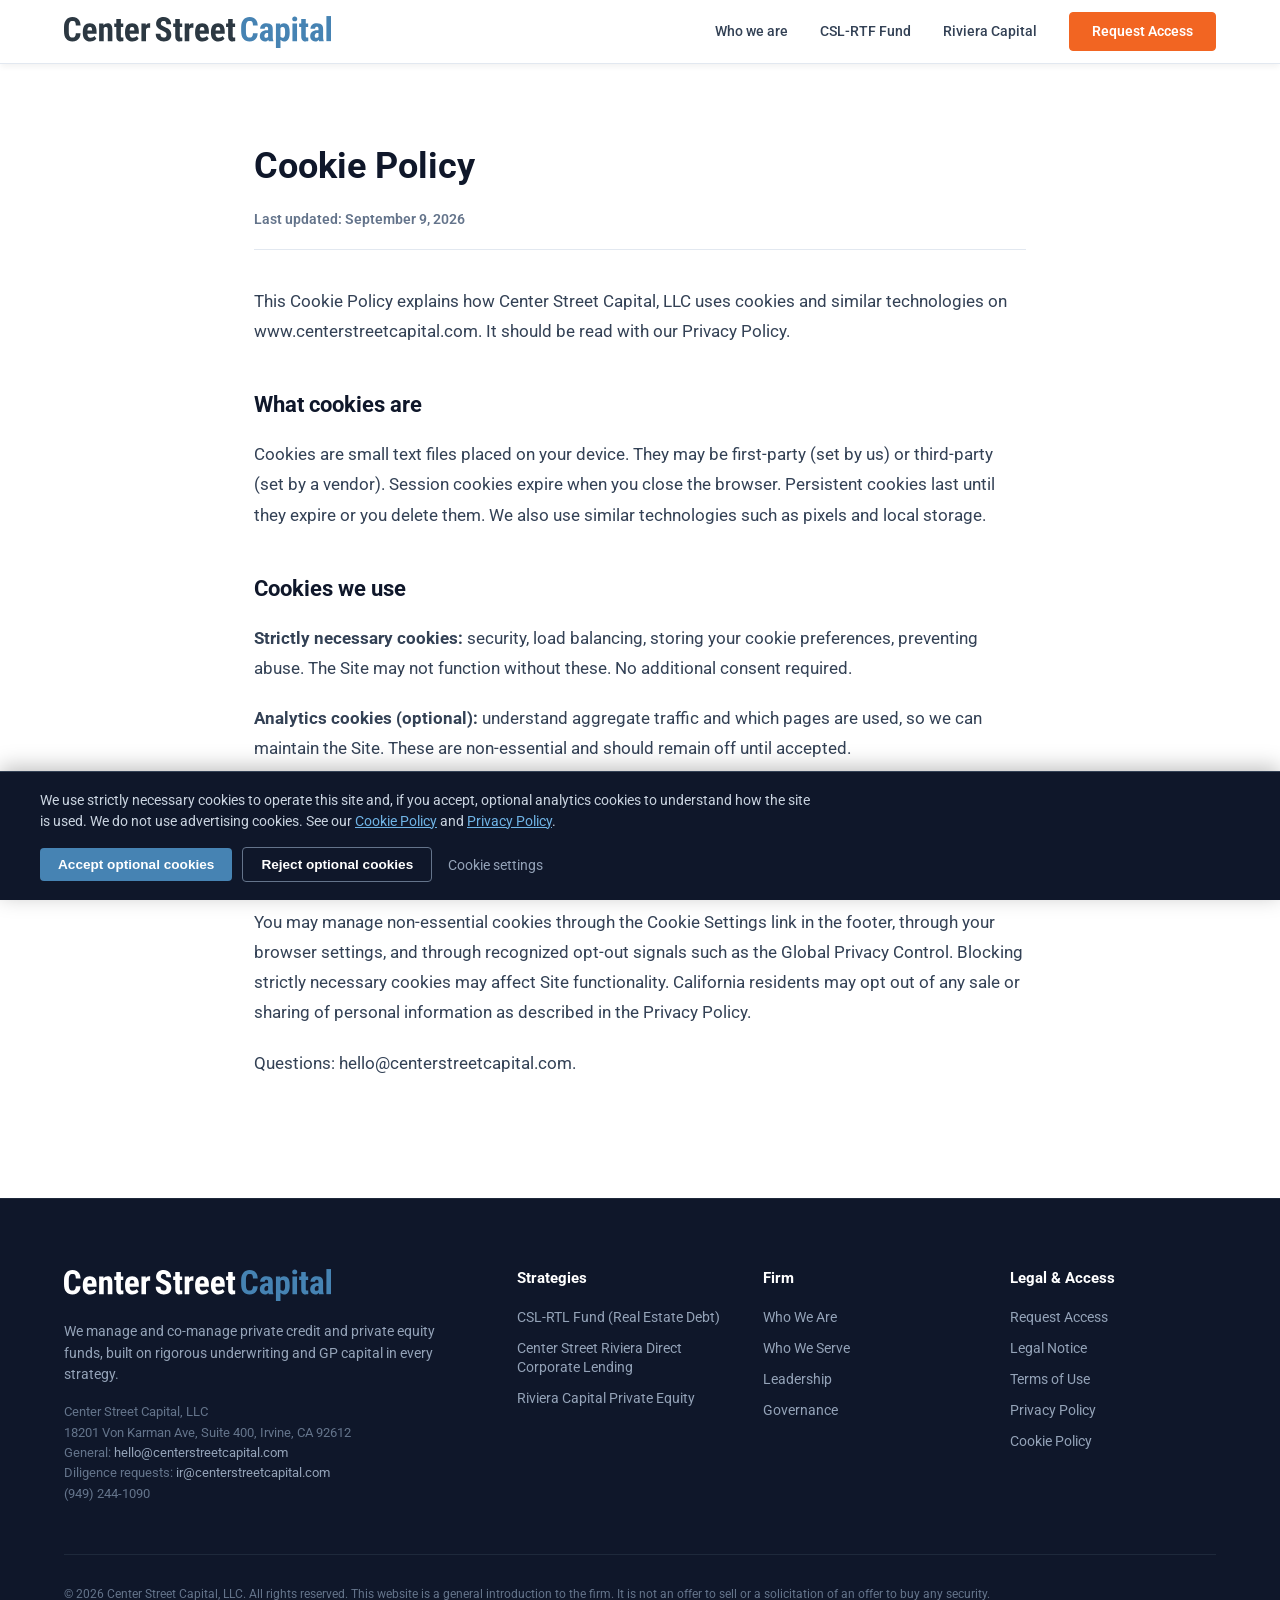
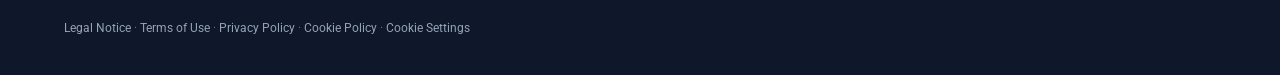
==== cookie-policy.html @ 32888619 "Update footer tagline descriptor across all 8 HTML pages per user request" ====
<!DOCTYPE html>
<html lang="en">
<head>
    <meta charset="UTF-8">
    <meta name="viewport" content="width=device-width, initial-scale=1.0">
    <title>Cookie Policy | Center Street Capital</title>
    <meta name="description" content="Cookie Policy for Center Street Capital, LLC. Information regarding strictly necessary and optional analytics cookies used on www.centerstreetcapital.com.">
    
    <!-- Fonts -->
    <link rel="preconnect" href="https://fonts.googleapis.com">
    <link rel="preconnect" href="https://fonts.gstatic.com" crossorigin>
    <link href="https://fonts.googleapis.com/css2?family=Roboto:wght@300;400;500;700&display=swap" rel="stylesheet">
    
    <!-- Custom CSS -->
    <link rel="stylesheet" href="styles.css?v=3.70">
    <style>
        body {
            background-color: #ffffff !important;
            color: #0f172a !important;
        }
        .legal-content {
            max-width: 900px;
            margin: 0 auto;
            padding: 70px 5% 100px;
            color: #334155;
            line-height: 1.8;
            font-size: 1.05rem;
            background-color: #ffffff;
        }
        .legal-content h1 {
            font-size: 2.25rem;
            font-weight: 700;
            color: #0f172a;
            margin-bottom: 8px;
        }
        .legal-date {
            color: #64748b;
            font-size: 0.9rem;
            font-weight: 600;
            margin-bottom: 36px;
            border-bottom: 1px solid #e2e8f0;
            padding-bottom: 16px;
        }
        .legal-content h2 {
            font-size: 1.35rem;
            font-weight: 700;
            color: #0f172a;
            margin-top: 40px;
            margin-bottom: 14px;
        }
        .legal-content p {
            margin-bottom: 20px;
        }
    </style>
</head>
<body>

    <!-- Unified Navigation Header -->
    <header class="header-wrapper">
        <div class="nav-container" style="display: flex; align-items: center; justify-content: space-between;">
            <!-- Left: Logo -->
            <a href="./" class="logo" style="display: flex; align-items: center; text-decoration: none;">
                <img src="CS-Capital_Horiz_OnLight.svg" alt="Center Street Capital Logo" class="logo-image" style="height: 32px; width: auto; object-fit: contain;">
            </a>
            
            <!-- Right: Navigation Links (Desktop) -->
            <div class="desktop-nav" style="display: flex; align-items: center; gap: 32px;">
                <a href="who-we-are.html" class="nav-link" style="color: #334155; text-decoration: none; font-weight: 500; font-size: 0.9rem; transition: color 0.2s;">Who we are</a>
                <a href="csl-rtf-fund.html" class="nav-link" style="color: #334155; text-decoration: none; font-weight: 500; font-size: 0.9rem; transition: color 0.2s;">CSL-RTF Fund</a>
                <a href="riviera-capital.html" class="nav-link" style="color: #334155; text-decoration: none; font-weight: 500; font-size: 0.9rem; transition: color 0.2s;">Riviera Capital</a>
                <a href="#" class="nav-btn request-access-btn" style="background-color: #f26522; color: #ffffff; padding: 10px 22px; border-radius: 4px; font-weight: 600; font-size: 0.9rem; text-decoration: none; transition: background-color 0.2s;">Request Access</a>
            </div>

            <!-- Hamburger Button (Mobile) -->
            <button class="hamburger-btn" aria-label="Toggle menu">
                <span></span>
                <span></span>
                <span></span>
            </button>
        </div>
    </header>

    <!-- Mobile Menu Overlay -->
    <div class="mobile-menu">
        <div class="mobile-menu-inner">
            <a href="who-we-are.html" class="mobile-nav-link">Who we are <span>&rarr;</span></a>
            <a href="csl-rtf-fund.html" class="mobile-nav-link">CSL-RTF Fund <span>&rarr;</span></a>
            <a href="riviera-capital.html" class="mobile-nav-link">Riviera Capital <span>&rarr;</span></a>
            <a href="#" class="nav-btn request-access-btn mobile-cta-btn">Request Access</a>
        </div>
    </div>

    <main class="legal-content">
        <h1>Cookie Policy</h1>
        <div class="legal-date">Last updated: September 9, 2026</div>

        <p>This Cookie Policy explains how Center Street Capital, LLC uses cookies and similar technologies on www.centerstreetcapital.com. It should be read with our Privacy Policy.</p>

        <h2>What cookies are</h2>
        <p>Cookies are small text files placed on your device. They may be first-party (set by us) or third-party (set by a vendor). Session cookies expire when you close the browser. Persistent cookies last until they expire or you delete them. We also use similar technologies such as pixels and local storage.</p>

        <h2>Cookies we use</h2>
        <p><strong>Strictly necessary cookies:</strong> security, load balancing, storing your cookie preferences, preventing abuse. The Site may not function without these. No additional consent required.</p>
        <p><strong>Analytics cookies (optional):</strong> understand aggregate traffic and which pages are used, so we can maintain the Site. These are non-essential and should remain off until accepted.</p>
        <p><strong>Advertising / retargeting cookies:</strong> not used on this introduction site.</p>

        <h2>Your choices</h2>
        <p>You may manage non-essential cookies through the Cookie Settings link in the footer, through your browser settings, and through recognized opt-out signals such as the Global Privacy Control. Blocking strictly necessary cookies may affect Site functionality. California residents may opt out of any sale or sharing of personal information as described in the Privacy Policy.</p>

        <p>Questions: hello@centerstreetcapital.com.</p>
    </main>

    <!-- Footer -->
    <footer style="background-color: #0f172a; color: #94a3b8; padding: 70px 0 40px; border-top: 1px solid #1e293b;">
        <div class="container">
            <div style="display: grid; grid-template-columns: 2fr 1fr 1fr 1fr; gap: 40px; margin-bottom: 50px;">
                <!-- Column 1 -->
                <div>
                    <a href="./" style="display: flex; align-items: center; text-decoration: none; margin-bottom: 20px;">
                        <img src="CS-Capital_Horiz_OnDark.svg" alt="Center Street Capital Logo" style="height: 32px; width: auto; object-fit: contain;">
                    </a>
                    <p style="color: #94a3b8; font-size: 0.85rem; line-height: 1.6; margin: 0 0 16px 0; max-width: 380px;">We manage and co-manage private credit and private equity funds, built on rigorous underwriting and GP capital in every strategy.</p>
                    <p style="color: #64748b; font-size: 0.8rem; line-height: 1.6; margin: 0;">Center Street Capital, LLC<br>18201 Von Karman Ave, Suite 400, Irvine, CA 92612<br>General: <a href="mailto:hello@centerstreetcapital.com" style="color: #94a3b8; text-decoration: none;">hello@centerstreetcapital.com</a><br>Diligence requests: <a href="mailto:ir@centerstreetcapital.com" style="color: #94a3b8; text-decoration: none;">ir@centerstreetcapital.com</a><br>(949) 244-1090</p>
                </div>
                <!-- Column 2 -->
                <div>
                    <h4 style="color: #ffffff; font-weight: 700; margin: 0 0 20px 0; font-size: 0.95rem;">Strategies</h4>
                    <ul style="list-style: none; padding: 0; margin: 0;">
                        <li style="margin-bottom: 12px;"><a href="csl-rtf-fund.html" style="color: #94a3b8; text-decoration: none; font-size: 0.85rem; transition: color 0.2s;">CSL-RTL Fund (Real Estate Debt)</a></li>
                        <li style="margin-bottom: 12px;"><a href="riviera-capital.html" style="color: #94a3b8; text-decoration: none; font-size: 0.85rem; transition: color 0.2s;">Center Street Riviera Direct Corporate Lending</a></li>
                        <li><a href="riviera-capital.html" style="color: #94a3b8; text-decoration: none; font-size: 0.85rem; transition: color 0.2s;">Riviera Capital Private Equity</a></li>
                    </ul>
                </div>
                <!-- Column 3 -->
                <div>
                    <h4 style="color: #ffffff; font-weight: 700; margin: 0 0 20px 0; font-size: 0.95rem;">Firm</h4>
                    <ul style="list-style: none; padding: 0; margin: 0;">
                        <li style="margin-bottom: 12px;"><a href="who-we-are.html" style="color: #94a3b8; text-decoration: none; font-size: 0.85rem; transition: color 0.2s;">Who We Are</a></li>
                        <li style="margin-bottom: 12px;"><a href="./#who-we-serve" style="color: #94a3b8; text-decoration: none; font-size: 0.85rem; transition: color 0.2s;">Who We Serve</a></li>
                        <li style="margin-bottom: 12px;"><a href="who-we-are.html#leadership" style="color: #94a3b8; text-decoration: none; font-size: 0.85rem; transition: color 0.2s;">Leadership</a></li>
                        <li><a href="who-we-are.html#governance" style="color: #94a3b8; text-decoration: none; font-size: 0.85rem; transition: color 0.2s;">Governance</a></li>
                    </ul>
                </div>
                <!-- Column 4 -->
                <div>
                    <h4 style="color: #ffffff; font-weight: 700; margin: 0 0 20px 0; font-size: 0.95rem;">Legal &amp; Access</h4>
                    <ul style="list-style: none; padding: 0; margin: 0;">
                        <li style="margin-bottom: 12px;"><a href="#" class="request-access-btn" style="color: #94a3b8; text-decoration: none; font-size: 0.85rem; transition: color 0.2s;">Request Access</a></li>
                        <li style="margin-bottom: 12px;"><a href="legal-notice.html" style="color: #94a3b8; text-decoration: none; font-size: 0.85rem; transition: color 0.2s;">Legal Notice</a></li>
                        <li style="margin-bottom: 12px;"><a href="terms-of-use.html" style="color: #94a3b8; text-decoration: none; font-size: 0.85rem; transition: color 0.2s;">Terms of Use</a></li>
                        <li style="margin-bottom: 12px;"><a href="privacy-policy.html" style="color: #94a3b8; text-decoration: none; font-size: 0.85rem; transition: color 0.2s;">Privacy Policy</a></li>
                        <li><a href="cookie-policy.html" style="color: #94a3b8; text-decoration: none; font-size: 0.85rem; transition: color 0.2s;">Cookie Policy</a></li>
                    </ul>
                </div>
            </div>

            <div style="border-top: 1px solid #1e293b; padding-top: 30px;">
                <p style="margin: 0 0 16px 0; color: #64748b; font-size: 0.75rem; line-height: 1.6;">&copy; 2026 Center Street Capital, LLC. All rights reserved. This website is a general introduction to the firm. It is not an offer to sell or a solicitation of an offer to buy any security.</p>
                <p style="margin: 0; color: #64748b; font-size: 0.75rem;"><a href="legal-notice.html" style="color: #94a3b8; text-decoration: none;">Legal Notice</a> &middot; <a href="terms-of-use.html" style="color: #94a3b8; text-decoration: none;">Terms of Use</a> &middot; <a href="privacy-policy.html" style="color: #94a3b8; text-decoration: none;">Privacy Policy</a> &middot; <a href="cookie-policy.html" style="color: #94a3b8; text-decoration: none;">Cookie Policy</a> &middot; <a href="#" id="open-cookie-settings" style="color: #94a3b8; text-decoration: none;">Cookie Settings</a></p>
            </div>
        </div>
    </footer>

    <!-- Investor Type Modal -->
    <div id="investor-modal" class="modal">
        <div class="modal-content">
            <span class="close-modal">&times;</span>
            <div class="section-kicker" style="color: #f26522; font-weight: 700; font-size: 0.85rem; letter-spacing: 0.05em; text-transform: uppercase; margin-bottom: 16px;">// DILIGENCE MATERIALS</div>
            <h2 class="modal-title" style="margin-bottom: 16px;">Request Access to Diligence Materials</h2>
            <p style="color: #475569; font-size: 0.95rem; line-height: 1.6; margin-bottom: 24px;">Email <a href="mailto:ir@centerstreetcapital.com" style="color: #4683b3; font-weight: 600;">ir@centerstreetcapital.com</a>. A request is not an offer or a solicitation. We may grant or deny access in our discretion and may require confirmation of eligibility and a confidentiality agreement. Sending a request does not make you an investor or a client.</p>
            
            <div class="modal-grid">
                <div class="investor-card">
                    <h3>Institutional Investor</h3>
                    <p>You may represent or be a:</p>
                    <ul>
                        <li>Pension fund</li>
                        <li>Insurance provider</li>
                        <li>Investment consultant</li>
                    </ul>
                    <a href="mailto:ir@centerstreetcapital.com?subject=Diligence%20Access%20Request%20-%20Institutional" class="card-btn">Request Access</a>
                </div>
                <div class="investor-card">
                    <h3>Individual Investor</h3>
                    <p>You may be a:</p>
                    <ul>
                        <li>Private investor</li>
                        <li>Client of an investment advisor, wealth manager or private bank</li>
                    </ul>
                    <a href="mailto:ir@centerstreetcapital.com?subject=Diligence%20Access%20Request%20-%20Individual" class="card-btn">Request Access</a>
                </div>
                <div class="investor-card">
                    <h3>Financial Intermediary</h3>
                    <p>You may represent or be a:</p>
                    <ul>
                        <li>Registered investment advisor</li>
                        <li>Independent broker-dealer</li>
                        <li>Wirehouse</li>
                        <li>Wealth manager</li>
                        <li>Private bank</li>
                    </ul>
                    <a href="mailto:ir@centerstreetcapital.com?subject=Diligence%20Access%20Request%20-%20Intermediary" class="card-btn">Request Access</a>
                </div>
            </div>
        </div>
    </div>

    <!-- Cookie Banner -->
    <div id="cookie-banner" style="display: none; position: fixed; bottom: 0; left: 0; width: 100%; background-color: #0f172a; color: #cbd5e1; border-top: 1px solid #334155; padding: 18px 24px; z-index: 10000; box-shadow: 0 -4px 20px rgba(0,0,0,0.25);">
        <div style="max-width: 1200px; margin: 0 auto; display: flex; flex-wrap: wrap; align-items: center; justify-content: space-between; gap: 16px;">
            <p style="margin: 0; font-size: 0.85rem; line-height: 1.5; max-width: 780px;">We use strictly necessary cookies to operate this site and, if you accept, optional analytics cookies to understand how the site is used. We do not use advertising cookies. See our <a href="cookie-policy.html" style="color: #70b4e6; text-decoration: underline;">Cookie Policy</a> and <a href="privacy-policy.html" style="color: #70b4e6; text-decoration: underline;">Privacy Policy</a>.</p>
            <div style="display: flex; gap: 10px; align-items: center; flex-wrap: wrap;">
                <button id="accept-cookies" style="background-color: #4683b3; color: #ffffff; border: none; padding: 9px 18px; border-radius: 4px; font-weight: 600; font-size: 0.85rem; cursor: pointer;">Accept optional cookies</button>
                <button id="reject-cookies" style="background-color: transparent; border: 1px solid #64748b; color: #ffffff; padding: 9px 18px; border-radius: 4px; font-weight: 600; font-size: 0.85rem; cursor: pointer;">Reject optional cookies</button>
                <a href="cookie-policy.html" style="color: #94a3b8; font-size: 0.85rem; text-decoration: none; margin-left: 6px;">Cookie settings</a>
            </div>
        </div>
    </div>

    <!-- Scripts -->
    <script src="script.js?v=1.1"></script>
</body>
</html>
---- styles.css ----
:root {
    --bg-color-main: #0c2136; /* Dark slate blue from Center Street reference */
    --bg-color-top: #0a1128; 
    --text-primary: #ffffff;
    --text-highlight: #90c2eb; 
    --text-muted: #b0b8c4; 
    
    --font-serif: 'Roboto', sans-serif;
    --font-sans: 'Roboto', sans-serif;

    /* Typography Text Size Rules */
    --text-xs: 0.75rem;    /* 12px */
    --text-sm: 0.875rem;   /* 14px */
    --text-base: 1rem;     /* 16px */
    --text-lg: 1.125rem;   /* 18px */
    --text-xl: 1.25rem;    /* 20px */
    --text-2xl: 1.5rem;    /* 24px */
}

* {
    margin: 0;
    padding: 0;
    box-sizing: border-box;
}

html {
    scroll-behavior: smooth; /* Smooth scrolling for anchor links */
}

body {
    font-family: var(--font-sans);
    background-color: var(--bg-color-main);
    color: var(--text-primary);
    -webkit-font-smoothing: antialiased;
    -moz-osx-font-smoothing: grayscale;
}

.container,
.nav-container,
.sub-nav-container,
.strategies-container {
    width: 100% !important;
    max-width: 100% !important;
    padding: 0 5% !important;
    margin: 0 auto !important;
    box-sizing: border-box !important;
}

/* Top Bar */
.top-bar {
    background-color: #f1f5f9; /* Subtle light slate */
    border-bottom: 1px solid #e2e8f0;
    height: 38px;
    box-sizing: border-box;
}

.top-bar-text {
    font-size: 0.75rem;
    font-weight: 600;
    letter-spacing: 2px;
    color: #64748b; /* Soft slate grey */
    text-transform: uppercase;
}

.top-bar-link {
    font-size: var(--text-sm); /* Bumped up for better readability */
    font-weight: 600;
    color: #111827; /* Black text */
    text-decoration: none;
    letter-spacing: 0.5px; /* Slight tracking for small bold text */
    transition: color 0.2s ease;
}

.top-bar-link:hover {
    color: #4683b3; /* Brand blue hover */
}

/* Main Header */
.main-header,
.header-wrapper {
    background-color: #ffffff;
    box-shadow: 0 4px 6px -1px rgba(0, 0, 0, 0.05);
    border-bottom: 1px solid #e2e8f0;
    height: 64px !important;
    min-height: 64px !important;
    max-height: 64px !important;
    display: flex;
    align-items: center;
    position: sticky;
    top: 0;
    z-index: 1000;
    box-sizing: border-box;
}

.header-left {
    display: flex;
    align-items: center;
    gap: 24px;
}

.logo-image {
    max-height: 55px;
    width: auto;
}

.logo-tagline {
    color: var(--text-primary); /* Changed to pure white */
    font-size: 0.95rem;
    font-weight: 500;
    letter-spacing: 1.5px;
    display: flex;
    align-items: center;
    gap: 24px;
}

.divider {
    color: var(--text-muted);
    font-size: 2.2rem;
    font-weight: 100;
    line-height: 1;
}

.header-right {
    display: flex;
    align-items: center;
    gap: 32px; /* Space between links */
}

.nav-link {
    color: #111827; /* Strong black text */
    text-decoration: none;
    font-size: 0.95rem; /* ~15px is the sweet spot for modern nav readability */
    font-weight: 500;
    letter-spacing: 0; /* Removed wide tracking: sentence case requires tight tracking */
    transition: color 0.2s ease;
}

.nav-link:hover {
    color: #4683b3; /* Brand blue hover state */
}

.nav-link.active {
    color: #4683b3 !important; /* Brand blue active state */
    font-weight: 700 !important;
    border-bottom: 2px solid #4683b3;
    padding-bottom: 4px;
}

.nav-btn {
    color: #ffffff;
    background-color: #f26522; /* Vibrant orange */
    border: 1px solid #f26522;
    text-decoration: none;
    padding: 10px 24px;
    font-size: 0.9rem;
    font-weight: 500;
    border-radius: 4px;
    transition: all 0.2s ease;
    cursor: pointer;
}

.nav-btn:hover {
    background-color: #d95819; /* Darker orange on hover */
    border-color: #d95819;
    color: #ffffff;
}

.investors-btn {
    color: #4683b3; /* Branded blue text */
    background-color: transparent;
    border: 1px solid #4683b3; /* Branded blue border */
    text-decoration: none;
    padding: 10px 24px;
    font-size: 0.8rem;
    font-weight: 500;
    letter-spacing: 1.5px;
    transition: all 0.2s ease;
}

.investors-btn:hover {
    background-color: #eff6ff; /* Light blue hover background */
}

/* Hero Section */
.hero {
    min-height: 520px;
    padding: 135px 0 125px;
    display: flex;
    align-items: center;
    box-sizing: border-box;
    background-image: linear-gradient(to right, rgba(15, 23, 42, 0.88) 0%, rgba(15, 23, 42, 0.6) 50%, rgba(15, 23, 42, 0.25) 100%), url('pexels-tracvu-7109805.jpg');
    background-size: cover;
    background-position: center;
    position: relative;
    overflow: hidden;
}

.hero::after,
.about-hero::after {
    content: '';
    position: absolute;
    bottom: 0;
    left: 0;
    width: 100%;
    height: 7px;
    background: linear-gradient(to bottom, #0f172a 0%, #0f172a 50%, #4683b3 50%, #4683b3 100%);
    z-index: 10;
}

.hero-video-bg {
    position: absolute;
    top: 0;
    left: 0;
    width: 100%;
    height: 100%;
    object-fit: cover;
    z-index: 0;
    filter: grayscale(100%) opacity(0.8); /* Make it black and white and slightly transparent to blend with dark blue */
}

.hero-overlay {
    position: absolute;
    top: 0;
    left: 0;
    width: 100%;
    height: 100%;
    background-image: linear-gradient(rgba(0, 0, 0, 0.3), rgba(0, 0, 0, 0.3));
    z-index: 1;
}

/* Unified Hero Typography Across Domain */
.hero-content,
.about-hero-content {
    width: 100%;
    max-width: 950px;
    margin: 0;
    text-align: left;
    display: flex;
    flex-direction: column;
    align-items: flex-start;
}

.hero-kicker,
.about-kicker {
    color: #70b4e6 !important;
    font-weight: 700 !important;
    font-size: 0.85rem !important;
    letter-spacing: 0.08em !important;
    text-transform: uppercase !important;
    margin-bottom: 16px !important;
}

.hero-title,
.about-title {
    font-size: 2.75rem !important;
    line-height: 1.15 !important;
    font-weight: 700 !important;
    color: #ffffff !important;
    margin-top: 0 !important;
    margin-bottom: 20px !important;
    letter-spacing: -0.02em !important;
}

.hero-title-line-1,
.hero-title-line-2 {
    display: inline;
}

.hero-subtitle,
.about-desc {
    font-size: 1.15rem !important;
    color: #e2e8f0 !important;
    line-height: 1.6 !important;
    margin-top: 0 !important;
    margin-bottom: 32px !important;
    max-width: 750px !important;
}

.hero-divider {
    display: none;
}

.hero-buttons-group,
.hero-buttons {
    display: flex;
    align-items: center;
    justify-content: flex-start;
    gap: 16px;
    margin: 0;
}

.btn-group-primary {
    font-size: 0.9rem;
    font-weight: 600;
    padding: 10px 22px;
    text-decoration: none;
    transition: all 0.3s ease;
    cursor: pointer;
    border-radius: 4px;
    text-transform: none;
    background-color: #4683b3;
    color: #ffffff;
    border: none;
    display: inline-flex;
    align-items: center;
    gap: 8px;
}

.btn-group-primary:hover {
    background-color: #396e98;
}

.btn-group-secondary {
    font-size: 0.9rem;
    font-weight: 600;
    padding: 10px 22px;
    text-decoration: none;
    transition: all 0.3s ease;
    cursor: pointer;
    border-radius: 4px;
    text-transform: none;
    background-color: rgba(255, 255, 255, 0.08);
    color: #ffffff;
    border: 1px solid rgba(255, 255, 255, 0.8);
    backdrop-filter: blur(4px);
}

.btn-group-secondary:hover {
    background-color: rgba(255, 255, 255, 0.2); /* Brighter fill on hover */
}

.hero-buttons {
    display: flex;
    gap: 24px; /* Increased space between buttons */
    justify-content: center;
}

.btn-primary, .btn-secondary {
    display: inline-block;
    padding: 14px 36px; /* Slightly more substantial buttons */
    font-size: 0.85rem;
    font-weight: 600;
    letter-spacing: 1px;
    text-decoration: none;
    text-transform: uppercase;
    transition: all 0.3s ease;
    border-radius: 4px; /* Subtle modern rounding */
}

.btn-primary {
    background-color: #4683b3;
    color: #ffffff;
    border: 1px solid #4683b3;
}

.btn-primary:hover {
    background-color: #17338b;
    border-color: #17338b;
}

.btn-secondary {
    background-color: transparent;
    color: #4683b3;
    border: 1px solid #4683b3;
}

.btn-secondary:hover {
    background-color: #f1f5f9;
}




/* Approach Section */
#our-approach {
    position: relative;
    overflow: hidden;
    background: linear-gradient(180deg, #eef4fa 0%, #f3f7fb 100%);
    border-bottom: 1px solid #e2e8f0;
    isolation: isolate;
}

#our-approach::after,
#who-we-serve::after {
    content: '';
    position: absolute;
    top: 0;
    left: 0;
    width: 100%;
    height: 7px;
    background: linear-gradient(to bottom, #0f172a 0%, #0f172a 50%, #4683b3 50%, #4683b3 100%);
    z-index: 10;
}

#our-approach::before {
    content: '';
    position: absolute;
    top: 0;
    left: 0;
    width: 100%;
    height: 100%;
    background-image: url('map-grid-bg.png');
    background-size: 1300px auto;
    background-position: center;
    background-repeat: repeat;
    mix-blend-mode: screen;
    opacity: 0.15;
    pointer-events: none;
    z-index: -1;
}

#our-approach .container,
#who-we-serve .container {
    position: relative;
    z-index: 10;
}

/* Who We Serve Section */
#who-we-serve {
    position: relative;
    overflow: hidden;
    background: linear-gradient(180deg, #eef4fa 0%, #f3f7fb 100%);
    border-bottom: 1px solid #e2e8f0;
    isolation: isolate;
}

#who-we-serve::before {
    content: '';
    position: absolute;
    top: 0;
    left: 0;
    width: 100%;
    height: 100%;
    background-image: url('map-grid-bg.png');
    background-size: 1300px auto;
    background-position: center;
    background-repeat: repeat;
    mix-blend-mode: screen;
    opacity: 0.15;
    pointer-events: none;
    z-index: -1;
}

#who-we-serve .container,
.map-texture-section .container {
    position: relative;
    z-index: 10;
}

/* Reusable Map Texture Section with Dual Accent Border */
.map-texture-section {
    position: relative;
    overflow: hidden;
    background: linear-gradient(180deg, #eef4fa 0%, #f3f7fb 100%);
    border-bottom: 1px solid #e2e8f0;
    isolation: isolate;
}

.map-texture-section::after {
    content: '';
    position: absolute;
    top: 0;
    left: 0;
    width: 100%;
    height: 7px;
    background: linear-gradient(to bottom, #0f172a 0%, #0f172a 50%, #4683b3 50%, #4683b3 100%);
    z-index: 10;
}

.map-texture-section::before {
    content: '';
    position: absolute;
    top: 0;
    left: 0;
    width: 100%;
    height: 100%;
    background-image: url('map-grid-bg.png');
    background-size: 1300px auto;
    background-position: center;
    background-repeat: repeat;
    mix-blend-mode: screen;
    opacity: 0.15;
    pointer-events: none;
    z-index: -1;
}

.approach-section {
    background-color: #f8fafc; /* Very light slate/grey */
    padding: 100px 0; /* Standardized to 100px */
}

.approach-container {
    max-width: 1100px; /* Matched to strategies and leadership grid width */
    margin: 0 auto;
    padding: 0 40px;
}

.approach-header {
    margin-bottom: 60px;
    text-align: center;
}

.section-kicker {
    color: #f26522; /* Vibrant orange accent */
    font-size: 0.875rem; /* Standardized size */
    font-weight: 700;
    letter-spacing: 2px;
    text-transform: uppercase;
    margin-bottom: 16px; /* Increased for better visual breathing room */
}

.approach-title {
    font-size: 2.5rem; /* Standardized impact heading size */
    font-weight: 700;
    color: #0f172a; /* Standardized deep slate */
    line-height: 1.2;
    letter-spacing: -0.02em; /* Unified tracking */
    margin: 0;
}

.approach-grid {
    display: grid;
    grid-template-columns: repeat(4, 1fr);
    gap: 24px;
}

.approach-card {
    background-color: #ffffff;
    border-radius: 8px;
    padding: 32px 24px;
    box-shadow: 0 4px 6px -1px rgba(0, 0, 0, 0.05), 0 2px 4px -1px rgba(0, 0, 0, 0.03);
    border: 1px solid #f1f5f9;
    display: flex;
    flex-direction: column;
    transition: transform 0.2s ease, box-shadow 0.2s ease;
}

.approach-card:hover {
    transform: translateY(-4px);
    box-shadow: 0 10px 15px -3px rgba(0, 0, 0, 0.1), 0 4px 6px -2px rgba(0, 0, 0, 0.05);
}

.approach-icon {
    width: 40px;
    height: 40px;
    background-color: #fff7ed; /* Very light orange background */
    border-radius: 8px;
    display: flex;
    align-items: center;
    justify-content: center;
    margin-bottom: 24px;
    color: #f26522; /* Vibrant orange icon */
}

.approach-card-title {
    font-size: var(--text-base);
    font-weight: 700;
    color: #0f172a;
    margin-bottom: 12px;
}

.approach-card-text {
    font-size: var(--text-sm);
    color: #64748b;
    line-height: 1.6;
}

@media (max-width: 1024px) {
    .approach-grid {
        grid-template-columns: repeat(2, 1fr);
    }
}

@media (max-width: 640px) {
    .approach-grid {
        grid-template-columns: 1fr;
    }
    .approach-title {
        font-size: var(--text-3xl);
    }
}

/* Strategies Section */
.strategies-section {
    padding: 60px 0;
    background-color: #ffffff;
}

.strategies-header {
    margin-bottom: 48px;
    text-align: left;
}

.section-title {
    font-size: 2rem; /* Reduced to ensure it fits on one line */
    color: #111827; /* Standardized black */
    font-weight: 700;
    margin: 0;
    letter-spacing: -0.01em;
}

.as-of-date {
    font-size: 0.7rem;
    color: #94a3b8; /* Softer professional grey */
    letter-spacing: 2px;
    text-transform: uppercase;
    font-weight: 600;
    margin-top: 16px; /* Space between title and date */
    margin-bottom: 8px;
}

.table-responsive {
    overflow-x: auto;
}

.strategies-table {
    width: 100%;
    border-collapse: collapse;
    text-align: left;
}

.strategies-table th {
    font-size: 0.65rem;
    font-weight: 600;
    color: #475569; /* Darkened for better contrast */
    text-transform: uppercase;
    letter-spacing: 1.5px;
    padding: 16px 32px 16px 0; /* Tighter header */
    border-top: 2px solid #4683b3; /* Branded Blue */
    border-bottom: 1px solid #e2e8f0;
}

.strategies-table tbody tr {
    transition: background-color 0.2s ease;
}

.strategies-table tbody tr:hover {
    background-color: #f8fafc; /* Subtle, premium hover effect */
}

.strategies-table td {
    padding: 24px 32px 24px 0; /* Tighter vertical rhythm */
    border-bottom: 1px solid #e2e8f0;
    vertical-align: top;
    color: #334155; /* Crisper dark slate */
    font-size: 0.85rem; /* Smaller, more professional data size */
    line-height: 1.6;
}

.strategy-title-group {
    display: flex;
    align-items: flex-start; /* Ensures badge stays at the top if title wraps to double lines */
    gap: 12px;
    margin-bottom: 6px; /* Space between title and description */
    flex-wrap: wrap; /* Prevent awkward breaks on small screens */
}

.strategy-badge {
    display: inline-block;
    background-color: #4683b3; /* Branded Blue */
    color: #ffffff; /* White text looks better on the bright blue */
    font-size: 0.7rem;
    font-weight: 700;
    letter-spacing: 2px;
    padding: 6px 10px;
    border-radius: 2px;
    text-transform: uppercase;
    flex-shrink: 0;
    margin-top: 3px; /* Optically aligns badge with the top of the text */
}

.strategy-name {
    font-size: 0.85rem; /* Unified font size */
    font-weight: 700;
    color: #4683b3; /* Branded Blue */
}

.strategy-description {
    color: #64748b; /* Soft grey */
    font-size: 0.85rem;
    line-height: 1.5;
}

.target-return {
    color: #4683b3;
    font-size: 0.85rem;
}

.status-indicator {
    display: flex;
    align-items: flex-start; /* keep dot aligned to first line if text wraps */
    gap: 8px;
    color: #64748b;
    font-size: 0.85rem;
}

.dot {
    width: 6px;
    height: 6px;
    border-radius: 50%;
    background-color: #e2e8f0;
    margin-top: 7px; /* Optically center with first line of text */
    flex-shrink: 0; /* ensure it never squishes */
}

.dot.open {
    background-color: #10b981;
}

/* How We Manage Section */
.how-we-manage-section {
    padding: 60px 0;
    background-color: #f1f5f9; /* Soft light slate grey */
}

.how-we-manage-container {
    display: grid;
    grid-template-columns: 1fr 1fr;
    gap: 80px;
}

.hwm-kicker {
    font-size: 0.75rem;
    color: #4683b3;
    letter-spacing: 2px;
    text-transform: uppercase;
    font-weight: 700;
    margin-bottom: 24px;
}

.hwm-title {
    font-size: 2.25rem; /* Reduced size */
    color: #111827; /* Standardized black */
    font-weight: 700;
    line-height: 1.3;
    margin: 0 0 32px 0;
    letter-spacing: -0.01em;
}

.hwm-body {
    font-size: 1.05rem;
    color: #1e293b;
    line-height: 1.7;
    margin-bottom: 24px;
}

.hwm-list {
    display: flex;
    flex-direction: column;
}

.hwm-item {
    display: flex;
    gap: 24px;
    padding: 16px 0; /* Reduced from 32px to tighten spacing */
    border-bottom: 1px solid #e2e8f0;
}

.hwm-item:first-child {
    padding-top: 0;
}

.hwm-item:last-child {
    border-bottom: none;
    padding-bottom: 0;
}

.hwm-number {
    font-size: 0.85rem;
    color: #4683b3;
    font-weight: 700;
    min-width: 30px;
    margin-top: 2px; /* Slight alignment tweak to match title */
}

.hwm-content {
    flex: 1;
}

.hwm-item-title {
    font-size: 1.15rem;
    color: #0f172a; /* Slate black for title */
    font-weight: 700;
    margin: 0 0 12px 0;
}

.hwm-item-desc {
    font-size: 0.95rem;
    color: #64748b;
    line-height: 1.6;
    margin: 0;
}

/* Strategies Detail Section */
.strategies-detail-section {
    padding: 60px 0;
    background-color: #ffffff;
}

.detail-header {
    margin-bottom: 32px; /* Pulled much tighter to the table */
}

.detail-kicker {
    font-size: 0.75rem;
    color: #4683b3;
    letter-spacing: 2px;
    text-transform: uppercase;
    font-weight: 700;
    margin-bottom: 16px;
}

.detail-title {
    font-size: 2.25rem; /* Reduced size */
    color: #111827; /* Standardized black */
    font-weight: 700;
    line-height: 1.3;
    margin: 0;
    letter-spacing: -0.01em;
}

.detail-list {
    border-top: 1px solid #e2e8f0;
}

.detail-item {
    display: grid;
    grid-template-columns: 1fr 2fr;
    gap: 80px;
    padding: 60px 0;
    border-bottom: 1px solid #e2e8f0;
}

.detail-item:last-child {
    border-bottom: none;
}

.detail-strategy-name {
    font-size: 1.35rem;
    font-weight: 700;
    color: #4683b3; /* Branded blue */
    margin: 0 0 12px 0;
    line-height: 1.3;
}

.detail-role {
    font-size: 0.65rem;
    color: #94a3b8;
    letter-spacing: 1.5px;
    text-transform: uppercase;
    line-height: 1.6;
}

.detail-desc {
    font-size: 0.95rem;
    color: #334155;
    line-height: 1.7;
    margin: 0 0 32px 0;
}

.detail-metrics {
    display: flex;
    gap: 48px;
    flex-wrap: wrap;
}

.metric-label {
    font-size: 0.65rem;
    color: #94a3b8;
    letter-spacing: 1.5px;
    text-transform: uppercase;
    font-weight: 700;
    margin-bottom: 8px;
}

.metric-value {
    font-size: 1.25rem;
    color: #4683b3;
}

/* Responsive Grid Layouts */
@media (max-width: 950px) {
    .how-we-manage-container {
        grid-template-columns: 1fr;
        gap: 40px;
    }
    
    .detail-item {
        grid-template-columns: 1fr;
        gap: 32px;
        padding: 40px 0;
    }

    .detail-desc {
        margin-bottom: 24px;
    }
}

/* Quote Section */
.quote-section {
    padding: 100px 0;
    background-color: #ffffff;
}

.quote-wrapper {
    max-width: 750px; /* Reduced from 900px to make it less wide */
    margin: 0 auto;
    border-left: 4px solid #f26522; /* Vibrant orange accent */
    padding-left: 32px;
    text-align: left;
}

.founder-quote {
    font-size: var(--text-xl); /* Scaled down from 1.5rem (24px) to 1.25rem (20px) */
    font-weight: 500;
    line-height: 1.4; /* Tighter line height, reduced from 1.6 */
    color: #1e293b; /* Dark slate */
    margin: 0 0 24px 0;
    font-style: normal;
}

.founder-quote-author {
    font-size: var(--text-sm); /* Scaled down from 1rem to 0.875rem */
    font-weight: 700;
    color: #1e293b;
    margin-bottom: 4px;
}

.founder-quote-title {
    font-size: var(--text-xs); /* Scaled down from 0.875rem to 0.75rem */
    color: #64748b; /* Lighter grey */
    font-weight: 400;
}

/* Strategies Section */
.strategies-section {
    background-color: #ffffff;
    padding: 100px 0;
}

.strategies-container {
    max-width: 1200px;
    margin: 0 auto;
    padding: 0 5%;
    box-sizing: border-box;
}

.strategies-header {
    margin-bottom: 60px;
    text-align: left;
}

.strategies-title {
    font-size: 2.5rem;
    font-weight: 700;
    color: #0f172a;
    line-height: 1.2;
    letter-spacing: -0.02em;
    margin-bottom: 16px;
}

.strategies-subtitle {
    font-size: 1.125rem;
    color: #64748b;
    margin: 0;
    max-width: 700px;
}

.strategies-grid {
    display: grid;
    grid-template-columns: repeat(3, 1fr);
    gap: 32px;
    margin: 0 auto;
}

.strategy-card {
    border: 1px solid #e2e8f0;
    border-radius: 8px;
    overflow: hidden;
    display: flex;
    flex-direction: column;
    background-color: #ffffff;
    box-shadow: 0 4px 6px -1px rgba(0, 0, 0, 0.05);
    transition: transform 0.2s ease, box-shadow 0.2s ease;
}

.strategy-card:hover {
    transform: translateY(-4px);
    box-shadow: 0 10px 15px -3px rgba(0, 0, 0, 0.1), 0 4px 6px -2px rgba(0, 0, 0, 0.05);
}

.strategy-card-header {
    background-color: #f8fafc;
    padding: 24px 32px;
    border-bottom: 1px solid #e2e8f0;
}

.strategy-kicker {
    font-size: 0.75rem;
    font-weight: 700;
    color: #94a3b8;
    text-transform: uppercase;
    letter-spacing: 1px;
    margin-bottom: 8px;
}

.strategy-title {
    font-size: 1.15rem;
    font-weight: 700;
    color: #0f172a;
    margin: 0;
    line-height: 1.3;
}

.strategy-card-body {
    padding: 32px;
    display: flex;
    flex-direction: column;
    flex: 1;
}

.strategy-brand {
    margin-bottom: 16px;
    font-size: 1.1rem;
    line-height: 1.3;
}

.brand-sub {
    font-size: 0.875rem;
    color: #94a3b8;
    display: block;
    margin-bottom: 4px;
}

.brand-main {
    font-weight: 700;
    color: #0f172a;
}

.brand-light {
    font-weight: 300;
    color: #64748b;
}

.strategy-desc {
    font-size: 1rem;
    color: #475569;
    line-height: 1.6;
    margin-bottom: 32px;
}

.strategy-stats-grid {
    display: grid;
    grid-template-columns: 1fr 1fr;
    gap: 12px;
    margin-bottom: 32px;
    margin-top: auto; /* Push down to bottom of content area */
}

.stat-box {
    background-color: #f8fafc;
    border-radius: 6px;
    padding: 16px;
    text-align: center;
}

.stat-box.full-width {
    grid-column: span 2;
}

.stat-value {
    font-size: 1rem;
    font-weight: 700;
    color: #0f172a;
    margin-bottom: 4px;
}

.stat-label {
    font-size: 0.75rem;
    color: #64748b;
}

.strategy-divider {
    border: 0;
    height: 1px;
    background-color: #e2e8f0;
    margin: 0 0 24px 0;
}

.risk-return-block {
    display: flex;
    flex-direction: column;
}

.orange-kicker {
    font-size: 0.75rem;
    font-weight: 700;
    color: #f26522; /* Vibrant orange */
    text-transform: uppercase;
    letter-spacing: 1px;
    margin-bottom: 12px;
}

.risk-return-text {
    font-size: 0.875rem;
    color: #334155;
    line-height: 1.5;
    margin-bottom: 24px;
}

.explore-link {
    color: #f26522;
    font-size: 0.875rem;
    font-weight: 700;
    text-decoration: none;
    transition: opacity 0.2s;
    display: inline-block;
    margin-top: auto;
}

.explore-link:hover {
    opacity: 0.8;
}

@media (max-width: 1024px) {
    .strategies-grid {
        grid-template-columns: 1fr;
        max-width: 600px;
    }
}

/* Leadership Section */
.leadership-section {
    background-color: #f8fafc;
    padding: 100px 0;
}

.leadership-container {
    max-width: 1100px;
    margin: 0 auto;
    padding: 0 40px;
}

.leadership-header {
    text-align: center;
    margin-bottom: 60px;
}

.leadership-title {
    font-size: 2.5rem;
    font-weight: 700;
    color: #0f172a;
    margin-bottom: 16px;
    letter-spacing: -0.02em;
}

.leadership-subtitle {
    font-size: 1.125rem;
    color: #475569;
    max-width: 600px;
    margin: 0 auto;
    line-height: 1.6;
}

.leadership-grid {
    display: grid;
    grid-template-columns: repeat(3, 1fr);
    gap: 32px;
    margin-bottom: 48px;
}

.leadership-card {
    background-color: #ffffff;
    border: 1px solid #e2e8f0;
    border-radius: 8px;
    padding: 64px 24px; /* Increased vertical padding to make cards taller */
    text-align: center;
    box-shadow: 0 4px 6px -1px rgba(0, 0, 0, 0.05), 0 2px 4px -1px rgba(0, 0, 0, 0.03);
    transition: transform 0.2s ease, box-shadow 0.2s ease;
}

.leadership-card:hover {
    transform: translateY(-4px);
    box-shadow: 0 10px 15px -3px rgba(0, 0, 0, 0.1), 0 4px 6px -2px rgba(0, 0, 0, 0.05);
}

.leadership-avatar {
    width: 80px; /* Increased from 64px for better portrait visibility */
    height: 80px;
    background-color: #f1f5f9;
    border-radius: 50%;
    margin: 0 auto 24px;
    display: flex;
    align-items: center;
    justify-content: center;
    color: #94a3b8;
    overflow: hidden; /* Ensure images fit inside the circle */
}

.avatar-img {
    width: 100%;
    height: 100%;
    object-fit: cover;
}

.avatar-initials {
    font-size: 1.25rem;
    font-weight: 700;
    color: #64748b;
}

.leadership-name {
    font-size: 1.25rem;
    font-weight: 700;
    color: #0f172a;
    margin: 0 0 8px 0;
}

.leadership-role {
    font-size: 0.875rem;
    color: #64748b;
    margin: 0;
}

.leadership-footer-note {
    text-align: center;
    font-size: 0.875rem;
    color: #64748b;
    margin: 0;
}

@media (max-width: 900px) {
    .leadership-grid {
        grid-template-columns: 1fr;
    }
}

/* CTA Section */
.cta-section {
    padding: 120px 0;
    background-color: #1e293b; /* Dark slate background */
    text-align: center;
    border-top: none;
}

.cta-container {
    max-width: 800px;
    margin: 0 auto;
    padding: 0 40px;
}

.cta-kicker {
    font-size: 0.875rem;
    font-weight: 700;
    color: #f26522;
    text-transform: uppercase;
    letter-spacing: 2px;
    margin-bottom: 24px;
}

.cta-title {
    font-size: 2.5rem;
    font-weight: 700;
    color: #ffffff;
    line-height: 1.2;
    margin-bottom: 24px;
    letter-spacing: -0.02em;
}

.cta-body {
    font-size: 1.125rem;
    color: #cbd5e1; /* Light slate */
    line-height: 1.6;
    margin-bottom: 48px;
    max-width: 700px;
    margin-left: auto;
    margin-right: auto;
}

.cta-btn-wrapper {
    display: inline-block;
}

.cta-section .btn-primary {
    padding: 16px 48px;
    font-size: 1.125rem;
    background-color: #f26522; /* Set to orange */
    box-shadow: 0 0 60px 10px rgba(242, 101, 34, 0.15); /* Glowing rectangular shadow */
    transition: all 0.3s ease;
}

.cta-section .btn-primary:hover {
    background-color: #ea580c;
    box-shadow: 0 0 70px 15px rgba(242, 101, 34, 0.25);
    transform: translateY(-2px);
}

.cta-note {
    font-size: 0.7rem;
    color: #94a3b8;
    margin: 0;
}

/* Footer Section */
.main-footer {
    background-color: #0f172a;
    color: #94a3b8;
    padding: 80px 0 40px;
}

.footer-container {
    max-width: 1100px;
    margin: 0 auto;
    padding: 0 40px;
}

.footer-grid {
    display: flex;
    justify-content: space-between;
    align-items: flex-start;
    margin-bottom: 60px;
}

.footer-col-left {
    max-width: 450px;
}

.footer-col-right {
    text-align: left;
}

.footer-heading {
    color: #ffffff;
    font-size: 1.125rem;
    font-weight: 700;
    margin-bottom: 24px;
}

.footer-text {
    color: #94a3b8;
    font-size: 1rem;
    line-height: 1.6;
    margin: 0;
}

.footer-divider {
    height: 1px;
    background-color: #1e293b;
    margin-bottom: 40px;
}

.footer-bottom {
    display: flex;
    flex-direction: column;
    gap: 24px;
}

.footer-disclaimer {
    font-size: 0.875rem;
    color: #64748b;
    line-height: 1.6;
    margin: 0;
}

.footer-copyright {
    font-size: 0.875rem;
    color: #64748b;
    margin: 0;
}



/* Responsive Grid Layouts */
@media (max-width: 950px) {
    .how-we-manage-container {
        grid-template-columns: 1fr;
        gap: 40px;
    }
    
    .detail-item {
        grid-template-columns: 1fr;
        gap: 32px;
        padding: 40px 0;
    }

    .detail-desc {
        margin-bottom: 24px;
    }

    .footer-grid {
        flex-direction: column;
        gap: 48px;
    }
}

/* Modal Styles */
.modal {
    display: none; 
    position: fixed;
    z-index: 9999;
    left: 0;
    top: 0;
    width: 100%;
    height: 100%;
    background-color: rgba(15, 23, 42, 0.7);
    backdrop-filter: blur(6px);
    opacity: 0;
    transition: opacity 0.3s ease;
}

.modal.active {
    display: flex !important;
    align-items: center;
    justify-content: center;
    opacity: 1 !important;
}

.modal-content {
    background-color: #ffffff;
    padding: 60px;
    border-radius: 8px;
    width: 90%;
    max-width: 1100px;
    position: relative;
    transform: translateY(20px);
    transition: transform 0.3s ease;
    box-shadow: 0 20px 25px -5px rgba(0, 0, 0, 0.1), 0 10px 10px -5px rgba(0, 0, 0, 0.04);
}

.modal.active .modal-content {
    transform: translateY(0);
}

.close-modal {
    color: #94a3b8;
    position: absolute;
    top: 24px;
    right: 32px;
    font-size: 32px;
    font-weight: 300;
    cursor: pointer;
    transition: color 0.2s;
}

.close-modal:hover {
    color: #0f172a;
}

.modal-title {
    font-size: 2.5rem;
    font-weight: 700;
    color: #0f172a;
    margin: 0 0 40px 0;
    line-height: 1.2;
    letter-spacing: -0.02em;
}

.modal-grid {
    display: grid;
    grid-template-columns: repeat(3, 1fr);
    gap: 32px;
}

.investor-card {
    background-color: #ffffff; 
    padding: 32px;
    position: relative;
    cursor: pointer;
    transition: all 0.2s ease;
    display: flex;
    flex-direction: column;
    border: 1px solid #e2e8f0;
    border-radius: 8px;
    box-shadow: 0 1px 3px rgba(0,0,0,0.02);
}

.investor-card:hover {
    border-color: #f26522; /* Branded orange accent */
    box-shadow: 0 10px 25px -5px rgba(0, 0, 0, 0.05);
    transform: translateY(-2px);
}

.investor-card h3 {
    color: #0f172a;
    font-size: 1.15rem;
    font-weight: 700;
    margin: 0 0 16px 0;
}

.investor-card p {
    color: #64748b;
    font-size: 0.95rem;
    margin: 0 0 16px 0;
    line-height: 1.6;
}

.investor-card ul {
    list-style-type: none;
    padding: 0;
    margin: 0 0 40px 0;
}

.investor-card li {
    color: #475569;
    font-size: 0.9rem;
    margin-bottom: 12px;
    line-height: 1.5;
    position: relative;
    padding-left: 20px;
}

.investor-card li::before {
    content: "•";
    color: #f26522; /* Orange bullet point */
    font-weight: 700;
    position: absolute;
    left: 0;
    top: 0;
}

.card-btn {
    margin-top: auto;
    display: inline-block;
    padding: 12px 24px;
    background-color: #ffffff;
    color: #0f172a; 
    border: 1px solid #cbd5e1;
    border-radius: 4px;
    text-align: center;
    font-weight: 600;
    font-size: 0.9rem;
    transition: all 0.2s ease;
    text-decoration: none;
}

.investor-card:hover .card-btn {
    background-color: #f26522;
    color: #ffffff;
    border-color: #f26522;
}

/* Desktop-specific layout tools */
@media (max-width: 768px) {
    .desktop-break {
        display: none;
    }
}

/* --- Mobile Navigation Overhaul --- */
.hamburger-btn {
    display: none;
    flex-direction: column;
    justify-content: center;
    align-items: center;
    gap: 5px;
    width: 36px;
    height: 36px;
    background: transparent;
    border: none;
    cursor: pointer;
    padding: 0;
    z-index: 1001; /* Above mobile menu */
}

.hamburger-btn span {
    width: 24px;
    height: 2px;
    background: #0f172a;
    border-radius: 2px;
    transition: transform 0.25s ease, opacity 0.25s ease;
}

.hamburger-btn.active span:nth-child(1) {
    transform: translateY(7px) rotate(45deg);
}
.hamburger-btn.active span:nth-child(2) {
    opacity: 0;
}
.hamburger-btn.active span:nth-child(3) {
    transform: translateY(-7px) rotate(-45deg);
}

.mobile-menu {
    position: fixed;
    top: 64px !important; /* Docks right under 64px sticky header */
    left: 0;
    width: 100%;
    background-color: #ffffff;
    z-index: 999;
    padding: 16px 20px 24px 20px;
    box-shadow: 0 20px 25px -5px rgba(15, 23, 42, 0.12), 0 10px 10px -5px rgba(15, 23, 42, 0.04);
    border-bottom: 3px solid #4683b3;
    transform: translateY(-120%);
    opacity: 0;
    pointer-events: none;
    transition: transform 0.3s cubic-bezier(0.16, 1, 0.3, 1), opacity 0.25s ease;
}

.mobile-menu.open {
    transform: translateY(0);
    opacity: 1;
    pointer-events: auto;
}

.mobile-menu-inner {
    display: flex;
    flex-direction: column;
    gap: 8px;
    max-width: 600px;
    margin: 0 auto;
}

.mobile-nav-link {
    display: flex;
    align-items: center;
    justify-content: space-between;
    padding: 14px 16px;
    font-size: 1.05rem;
    font-weight: 600;
    color: #0f172a;
    text-decoration: none;
    border-radius: 6px;
    background-color: #ffffff;
    border-bottom: 1px solid #f1f5f9;
    transition: all 0.2s ease;
}

.mobile-nav-link span {
    font-size: 1.1rem;
    color: #94a3b8;
    transition: transform 0.2s ease, color 0.2s ease;
}

.mobile-nav-link:hover,
.mobile-nav-link.active {
    background-color: #f8fafc;
    color: #4683b3;
    font-weight: 700;
    border-left: 3px solid #4683b3;
    padding-left: 13px;
}

.mobile-nav-link:hover span,
.mobile-nav-link.active span {
    color: #4683b3;
    transform: translateX(4px);
}

.mobile-cta-btn {
    margin-top: 12px;
    width: 100%;
    text-align: center;
    background-color: #f26522;
    color: #ffffff;
    padding: 14px 20px;
    border-radius: 6px;
    font-weight: 700;
    font-size: 1rem;
    text-decoration: none;
    box-shadow: 0 4px 6px -1px rgba(242, 101, 34, 0.2);
    display: block;
}

body.no-scroll {
    overflow: hidden;
}

/* --- Who We Are Page --- */
/* Secondary Navigation */
.sub-nav {
    position: sticky;
    top: 64px !important; /* Docks 100% flush directly below 64px sticky header */
    z-index: 900;
    border-bottom: 1px solid #e2e8f0;
    background-color: rgba(255, 255, 255, 0.98);
    backdrop-filter: blur(8px);
}

.sub-nav-container {
    display: flex;
    align-items: center;
    justify-content: center;
    gap: 36px;
    padding-top: 14px;
    padding-bottom: 14px;
}

.sub-nav-link {
    font-size: 0.85rem;
    font-weight: 600;
    color: #64748b;
    text-decoration: none;
    letter-spacing: 1px;
    text-transform: uppercase;
    transition: color 0.2s ease;
}

.sub-nav-link:hover,
.sub-nav-link.active {
    color: #4683b3;
}

.hero, .about-hero, .riviera-hero {
    min-height: 520px;
    padding: 135px 0 125px;
    display: flex;
    align-items: center;
    box-sizing: border-box;
    background-image: linear-gradient(to right, rgba(15, 23, 42, 0.94) 0%, rgba(15, 23, 42, 0.8) 55%, rgba(15, 23, 42, 0.45) 100%), url('pexels-tracvu-7109805.jpg');
    background-size: cover;
    background-position: center;
    position: relative;
    overflow: hidden;
}

.about-hero-content {
    width: 100%;
    max-width: 950px;
    margin: 0;
    text-align: left;
    display: flex;
    flex-direction: column;
    align-items: flex-start;
}

.about-kicker {
    margin-bottom: 24px;
}

.about-title {
    font-size: 2.75rem;
    font-weight: 700;
    color: #ffffff;
    line-height: 1.15;
    margin-top: 0; /* Reset for flex/block consistency */
    margin-bottom: 20px;
    letter-spacing: -0.02em;
}

.about-desc {
    font-size: 1.25rem;
    color: #e2e8f0;
    line-height: 1.6;
    margin-top: 0; /* Reset for flex/block consistency */
    margin-bottom: 64px;
    max-width: 700px;
}

/* --- Firm Overview Section --- */
.firm-overview {
    padding: 100px 0 120px;
    background-color: #f8fafc; /* Very light slate-grey background matching mockup */
    scroll-margin-top: 140px; /* Offset for sticky navs */
}

.overview-container {
    max-width: 1250px;
    margin: 0 auto;
    padding: 0 40px;
}

.overview-header-block {
    margin-bottom: 60px;
    text-align: left;
}

.overview-kicker {
    color: #f26522; /* Vibrant orange */
    margin-bottom: 16px;
}

.overview-title {
    font-size: 2.5rem;
    font-weight: 700;
    color: #0f172a;
    margin-bottom: 16px;
    letter-spacing: -0.02em;
    line-height: 1.2;
}

.overview-subtitle {
    font-size: 1.125rem;
    color: #475569;
    margin: 0;
}

.overview-grid {
    display: grid;
    grid-template-columns: repeat(3, 1fr);
    gap: 40px;
    margin-bottom: 80px;
}

.overview-card {
    display: flex;
    flex-direction: column;
}

.overview-number {
    color: #f26522;
    font-weight: 700;
    font-size: 0.875rem;
    margin-bottom: 12px;
}

.overview-card-title {
    font-size: 1.125rem;
    color: #0f172a;
    font-weight: 700;
    margin-bottom: 16px;
    line-height: 1.3;
}

.overview-card-text {
    color: #475569;
    font-size: 1rem;
    line-height: 1.6;
    margin: 0;
}

.overview-divider {
    border: 0;
    height: 1px;
    background-color: #e2e8f0;
    margin: 0 0 60px 0;
}

.leadership-header-block {
    margin-bottom: 40px;
    scroll-margin-top: 140px;
    text-align: left;
}

.leadership-kicker {
    color: #f26522; /* Vibrant orange */
    margin-bottom: 16px;
    font-size: 0.75rem;
    font-weight: 700;
    letter-spacing: 2px;
}

.leadership-title {
    font-size: 2.5rem;
    font-weight: 700;
    color: #0f172a;
    margin-bottom: 16px;
    letter-spacing: -0.02em;
    line-height: 1.2;
}

.leadership-subtitle {
    font-size: 1.125rem;
    color: #475569;
    margin: 0;
    max-width: 700px;
}

.team-grid {
    display: grid;
    grid-template-columns: repeat(4, 1fr);
    gap: 24px;
}

.team-card-new {
    background-color: #ffffff;
    border: 1px solid #e2e8f0;
    border-radius: 12px;
    padding: 32px 24px;
    display: flex;
    flex-direction: column;
    text-decoration: none;
    transition: transform 0.2s ease, box-shadow 0.2s ease;
    box-shadow: 0 4px 6px -1px rgba(0, 0, 0, 0.02);
}

.team-card-new:hover {
    transform: translateY(-4px);
    box-shadow: 0 10px 15px -3px rgba(0, 0, 0, 0.05);
}

/* --- Agency-Level Executive Team Component --- */
.team-grid-pro {
    display: grid;
    grid-template-columns: repeat(4, 1fr);
    gap: 28px;
}

@media (max-width: 1024px) {
    .team-grid-pro {
        grid-template-columns: repeat(2, 1fr);
    }
}

@media (max-width: 640px) {
    .team-grid-pro {
        grid-template-columns: 1fr;
    }
}

.team-card-pro {
    position: relative;
    background: #ffffff;
    border: 1px solid #e2e8f0;
    border-radius: 16px;
    padding: 36px 24px 28px 24px;
    display: flex;
    flex-direction: column;
    align-items: center;
    text-align: center;
    cursor: pointer;
    overflow: hidden;
    transition: all 0.3s cubic-bezier(0.16, 1, 0.3, 1);
    box-shadow: 0 4px 12px -2px rgba(15, 23, 42, 0.03), 0 2px 4px -1px rgba(15, 23, 42, 0.02);
}

.team-card-pro::before {
    content: '';
    position: absolute;
    top: 0;
    left: 0;
    right: 0;
    height: 4px;
    background: linear-gradient(90deg, #f26522 0%, #ea580c 100%);
    opacity: 0;
    transition: opacity 0.3s ease;
}

.team-card-pro:hover {
    transform: translateY(-8px);
    border-color: #cbd5e1;
    box-shadow: 0 20px 35px -8px rgba(15, 23, 42, 0.1), 0 10px 15px -5px rgba(15, 23, 42, 0.04);
}

.team-card-pro:hover::before {
    opacity: 1;
}

.team-avatar-wrapper {
    position: relative;
    margin-bottom: 20px;
}

.team-avatar-img {
    width: 104px;
    height: 104px;
    border-radius: 50%;
    object-fit: cover;
    display: block;
    border: 4px solid #ffffff;
    box-shadow: 0 8px 20px -3px rgba(15, 23, 42, 0.12), 0 0 0 1px rgba(15, 23, 42, 0.08);
    transition: transform 0.3s ease;
}

.team-card-pro:hover .team-avatar-img {
    transform: scale(1.05);
}

.team-entity-tag {
    display: inline-block;
    padding: 4px 12px;
    background: #f8fafc;
    border: 1px solid #e2e8f0;
    border-radius: 20px;
    font-size: 0.725rem;
    font-weight: 700;
    color: #64748b;
    letter-spacing: 0.06em;
    text-transform: uppercase;
    margin-bottom: 12px;
}

.team-name-pro {
    font-size: 1.25rem;
    font-weight: 700;
    color: #0f172a;
    margin: 0 0 6px 0;
    letter-spacing: -0.01em;
}

.team-title-pro {
    font-size: 0.875rem;
    color: #64748b;
    margin: 0 0 24px 0;
    line-height: 1.5;
    min-height: 42px;
}

.team-btn-pro {
    margin-top: auto;
    width: 100%;
    padding: 10px 18px;
    background-color: #f8fafc;
    border: 1px solid #e2e8f0;
    border-radius: 24px;
    color: #0f172a;
    font-weight: 700;
    font-size: 0.825rem;
    display: flex;
    align-items: center;
    justify-content: center;
    gap: 8px;
    transition: all 0.25s ease;
}

.team-card-pro:hover .team-btn-pro {
    background-color: #f26522;
    border-color: #f26522;
    color: #ffffff;
}

.team-card-pro .team-btn-pro span.arrow {
    font-size: 1.1rem;
    transition: transform 0.2s ease;
}

.team-card-pro:hover .team-btn-pro span.arrow {
    transform: translateX(4px);
}


/* --- Who We Serve Section --- */
.who-we-serve-section {
    padding: 100px 0 120px;
    background-color: #ffffff;
}

.serve-header-block {
    margin-bottom: 60px;
    text-align: left;
}

.serve-kicker {
    color: #f26522; /* Vibrant orange */
    margin-bottom: 16px;
    font-size: 0.75rem;
    font-weight: 700;
    letter-spacing: 2px;
}

.serve-title {
    font-size: 2.5rem;
    font-weight: 700;
    color: #0f172a;
    margin-bottom: 16px;
    letter-spacing: -0.02em;
    line-height: 1.2;
}

.serve-subtitle {
    font-size: 1.125rem;
    color: #475569;
    margin: 0;
    line-height: 1.6;
}

.serve-grid {
    display: grid;
    grid-template-columns: repeat(3, 1fr);
    gap: 24px;
}

.serve-card {
    background-color: #f8fafc;
    border-radius: 12px;
    padding: 40px;
    display: flex;
    flex-direction: column;
}

.serve-card-title {
    font-size: 1.25rem;
    color: #0f172a;
    font-weight: 700;
    margin-bottom: 24px;
}

.serve-card-sub {
    font-size: 1rem;
    color: #64748b;
    margin-bottom: 16px;
}

.serve-list {
    list-style: none;
    padding: 0;
    margin: 0 0 32px 0;
    flex-grow: 1; /* Pushes the divider down so they align nicely if heights differ */
}

.serve-list li {
    font-size: 1rem;
    color: #475569;
    margin-bottom: 12px;
    padding-left: 16px;
    position: relative;
    line-height: 1.4;
}

.serve-list li::before {
    content: "•";
    position: absolute;
    left: 0;
    color: #64748b;
}

.serve-divider {
    border: 0;
    height: 1px;
    background-color: #e2e8f0;
    margin: 0 0 32px 0;
}

.serve-card-desc {
    font-size: 1rem;
    color: #475569;
    line-height: 1.6;
    margin: 0;
}

.team-avatar {
    width: 56px;
    height: 56px;
    border-radius: 50%;
    background-color: #e2e8f0;
    color: #475569;
    display: flex;
    align-items: center;
    justify-content: center;
    font-weight: 600;
    font-size: 1rem;
    margin-bottom: 24px;
    letter-spacing: 0.5px;
}

.team-card-new .team-name {
    font-size: 1.125rem;
    color: #0f172a;
    font-weight: 700;
    margin: 0 0 4px 0;
}

.team-card-new .team-role {
    font-size: 0.875rem;
    color: #64748b;
    line-height: 1.5;
    margin: 0;
    font-weight: 400;
    text-transform: none;
    letter-spacing: normal;
}

/* --- Governance Section --- */
.governance-section {
    padding: 100px 0 120px;
    background-color: #ffffff;
    border-top: 1px solid #e2e8f0;
    scroll-margin-top: 140px; /* Offset for sticky navs */
}

.governance-header-block {
    max-width: 800px;
    margin-bottom: 60px;
}

.governance-kicker {
    color: #eab308; /* gold */
    margin-bottom: 24px;
}

.governance-title {
    font-size: 2.5rem;
    font-weight: 700;
    color: #0f172a;
    margin-bottom: 24px;
}

.governance-text {
    font-size: 1.125rem;
    line-height: 1.7;
    color: #475569;
}

.governance-cards-container {
    display: flex;
    flex-direction: column;
    gap: 32px;
    max-width: 900px;
    margin-bottom: 60px;
}

.governance-card {
    border: 1px solid #e2e8f0;
    padding: 48px;
    background-color: #ffffff;
    box-shadow: 0 4px 6px -1px rgba(0, 0, 0, 0.05); /* very subtle lift */
}

.governance-card-kicker {
    color: #eab308;
    font-size: 0.875rem;
    font-weight: 700;
    text-transform: uppercase;
    letter-spacing: 1px;
    margin: 0 0 24px 0;
}

.governance-card-text {
    font-size: 1.25rem;
    line-height: 1.6;
    color: #475569;
    font-style: italic;
    margin: 0;
}

.governance-footer-text {
    font-size: 1.125rem;
    line-height: 1.6;
    color: #475569;
    max-width: 800px;
}

/* --- Diligence CTA Section --- */
.diligence-cta-section {
    padding: 80px 0 120px;
    background-color: #f8f9fa; /* Matches grey block at top of mockup */
    border-top: 1px solid #e2e8f0;
}

.diligence-card {
    border: 1px solid #e7e5e4; /* slightly warmer grey border like mockup */
    background-color: #ffffff;
    padding: 64px;
    max-width: 900px;
    margin: 0 auto;
}

.diligence-text {
    font-size: 1.25rem;
    line-height: 1.7;
    color: #475569;
    margin-bottom: 40px;
}

.diligence-link {
    font-size: 1.125rem;
    font-weight: 700;
    color: #94a3b8; /* light slate */
    text-decoration: none;
    transition: color 0.2s ease;
}

.diligence-link:hover {
    color: #f26522; /* orange on hover */
}

/* --- Mobile UX Overhaul --- */
@media (max-width: 992px) {
    /* Nav */
    .desktop-nav {
        display: none !important;
    }
    .hamburger-btn {
        display: flex;
    }

    /* Hero */
    .hero, .about-hero, .riviera-hero {
        padding: 60px 0 60px;
        min-height: auto;
    }
    /* Mobile Scrim Fallback */
    .hero, .about-hero {
        background-image: linear-gradient(rgba(15, 23, 42, 0.75), rgba(15, 23, 42, 0.75)), url('pexels-tracvu-7109805.jpg');
    }

    /* Mobile Hero Centering */
    .hero-content,
    .about-hero-content {
        align-items: center !important;
        text-align: center !important;
        margin: 0 auto !important;
    }
    .hero-kicker,
    .about-kicker {
        text-align: center !important;
    }
    .hero-title,
    .about-title {
        text-align: center !important;
        font-size: 2.15rem !important;
    }
    .hero-subtitle,
    .about-desc {
        text-align: center !important;
        margin-left: auto !important;
        margin-right: auto !important;
        font-size: 1.05rem !important;
    }
    .hero-buttons-group,
    .hero-buttons {
        flex-direction: column !important;
        align-items: center !important;
        justify-content: center !important;
        width: 100% !important;
        gap: 12px !important;
    }
    .btn-group-primary, .btn-group-secondary {
        width: 100% !important;
        text-align: center !important;
        box-sizing: border-box !important;
    }
    
    /* Who We Serve Mobile Box */
    .serve-card-container {
        grid-template-columns: 1fr !important;
    }
    .serve-card-container > div {
        border-right: none !important;
        border-bottom: 1px solid #e2e8f0;
        padding: 32px 24px !important;
    }
    .serve-card-container > div:last-child {
        border-bottom: none !important;
    }
    .firm-overview {
        padding: 60px 0;
    }
    
    .overview-grid {
        grid-template-columns: 1fr;
        gap: 40px;
    }

    .team-grid {
        grid-template-columns: 1fr 1fr; /* 2 columns on tablet, handled below for mobile */
        gap: 16px;
    }

    .leadership-header-block {
        margin-bottom: 32px;
    }

    .governance-section {
        padding: 60px 0;
    }

    .governance-card {
        padding: 32px 24px;
    }

    .diligence-cta-section {
        padding: 60px 0;
    }

    .diligence-card {
        padding: 32px 24px;
    }

    .hero-title,
    .about-title {
        font-size: 2.15rem !important;
        text-align: center !important;
        margin-left: auto !important;
        margin-right: auto !important;
    }
    .hero-subtitle,
    .about-desc {
        font-size: 1.05rem !important;
        text-align: center !important;
        margin-left: auto !important;
        margin-right: auto !important;
        margin-bottom: 28px !important;
    }
    .hero-buttons-group,
    .hero-buttons {
        flex-direction: column !important;
        align-items: stretch !important;
        width: 100% !important;
        gap: 12px !important;
    }
    
    /* Ensure all buttons center text perfectly on mobile without stretching */
    .btn-group-primary, .btn-group-secondary, .btn-primary, .btn-secondary, .card-btn, .investors-btn {
        display: flex;
        justify-content: center;
        align-items: center;
        text-align: center;
    }

    /* Padding & Spacing for major sections */
    .approach-section,
    .strategies-section,
    .leadership-section,
    .who-we-serve-section {
        padding: 60px 0;
    }
    
    .cta-section {
        padding: 80px 0;
    }
    .main-footer {
        padding: 60px 0 40px;
    }

    /* Typography */
    .approach-title,
    .strategies-title,
    .leadership-title,
    .cta-title {
        font-size: 1.75rem;
    }

    /* Fix Typography Wrapping */
    h1 br, h2 br {
        display: none;
    }

    /* Grids */
    .approach-grid,
    .strategies-grid,
    .leadership-grid,
    .footer-grid,
    .modal-grid,
    .serve-grid,
    .overview-grid,
    .grid-3-col,
    .grid-2-col,
    .grid-4-col {
        grid-template-columns: 1fr !important;
        gap: 28px !important;
    }

    .grid-5-col {
        grid-template-columns: repeat(2, 1fr) !important;
        gap: 20px !important;
    }
    
    /* Footer layout */
    .footer-col-left, .footer-col-right {
        max-width: 100%;
        text-align: left;
    }

    /* Who We Are Page */
    .sub-nav-container {
        justify-content: center;
        gap: 16px;
        padding: 16px 20px;
        overflow-x: auto;
        white-space: nowrap;
        -webkit-overflow-scrolling: touch;
    }
    .sub-nav-link {
        font-size: 0.75rem;
    }
    .about-title {
        font-size: 2.25rem;
    }
    .about-desc {
        font-size: 1.125rem;
        margin-bottom: 40px;
    }
}

@media (max-width: 480px) {
    .team-grid {
        grid-template-columns: 1fr;
    }
}

/* Stats Section Styles */
.stats-section {
    padding: 80px 0;
    border-bottom: 1px solid #e2e8f0;
    background-color: #ffffff;
}

.stats-grid {
    display: grid; 
    grid-template-columns: repeat(4, 1fr); 
    gap: 32px; 
    text-align: center;
}

.stat-item {
    padding: 0 16px;
    position: relative;
}

/* Add dividers between items */
.stat-item:not(:last-child)::after {
    content: '';
    position: absolute;
    right: -16px;
    top: 10%;
    height: 80%;
    width: 1px;
    background-color: #e2e8f0;
}

.stat-item h4 {
    font-size: 2.5rem; 
    font-weight: 700; 
    color: #0f172a; 
    margin: 0 0 12px 0;
    letter-spacing: -0.03em;
}

.stat-item p {
    font-size: 1.05rem; 
    color: #64748b; 
    margin: 0;
    font-weight: 500;
}

/* Mobile responsiveness for stats */
@media (max-width: 768px) {
    .stats-grid {
        grid-template-columns: repeat(2, 1fr);
        row-gap: 48px;
    }
    .stat-item:nth-child(2)::after {
        display: none;
    }
}
@media (max-width: 480px) {
    .stats-grid {
        grid-template-columns: 1fr;
    }
    .stat-item::after {
        display: none !important;
    }
}

/* Team Grid Styles */
.team-section-block {
    margin-bottom: 48px;
}

.team-subkicker {
    font-size: 0.75rem;
    font-weight: 700;
    color: #64748b;
    letter-spacing: 0.05em;
    text-transform: uppercase;
    margin-bottom: 16px;
}

.team-grid {
    display: grid;
    grid-template-columns: repeat(4, 1fr);
    gap: 24px;
}

.team-card {
    background-color: #f8fafc;
    border-radius: 8px;
    padding: 32px 24px;
    text-decoration: none;
    display: block;
    transition: transform 0.2s, box-shadow 0.2s;
    border: 1px solid transparent;
}

.team-card:hover {
    transform: translateY(-2px);
    box-shadow: 0 4px 6px -1px rgba(0, 0, 0, 0.05);
    border-color: #e2e8f0;
}

.team-avatar {
    width: 56px;
    height: 56px;
    border-radius: 50%;
    background-color: #e2e8f0;
    color: #475569;
    display: flex;
    align-items: center;
    justify-content: center;
    font-weight: 600;
    font-size: 1rem;
    margin-bottom: 20px;
}

.team-name {
    font-weight: 700;
    color: #0f172a;
    font-size: 1.1rem;
    margin: 0 0 8px 0;
}

.team-title {
    font-size: 0.9rem;
    color: #64748b;
    margin: 0;
    line-height: 1.5;
}

@media (max-width: 992px) {
    .team-grid {
        grid-template-columns: repeat(2, 1fr);
    }
}

@media (max-width: 576px) {
    .team-grid {
        grid-template-columns: 1fr;
    }
}
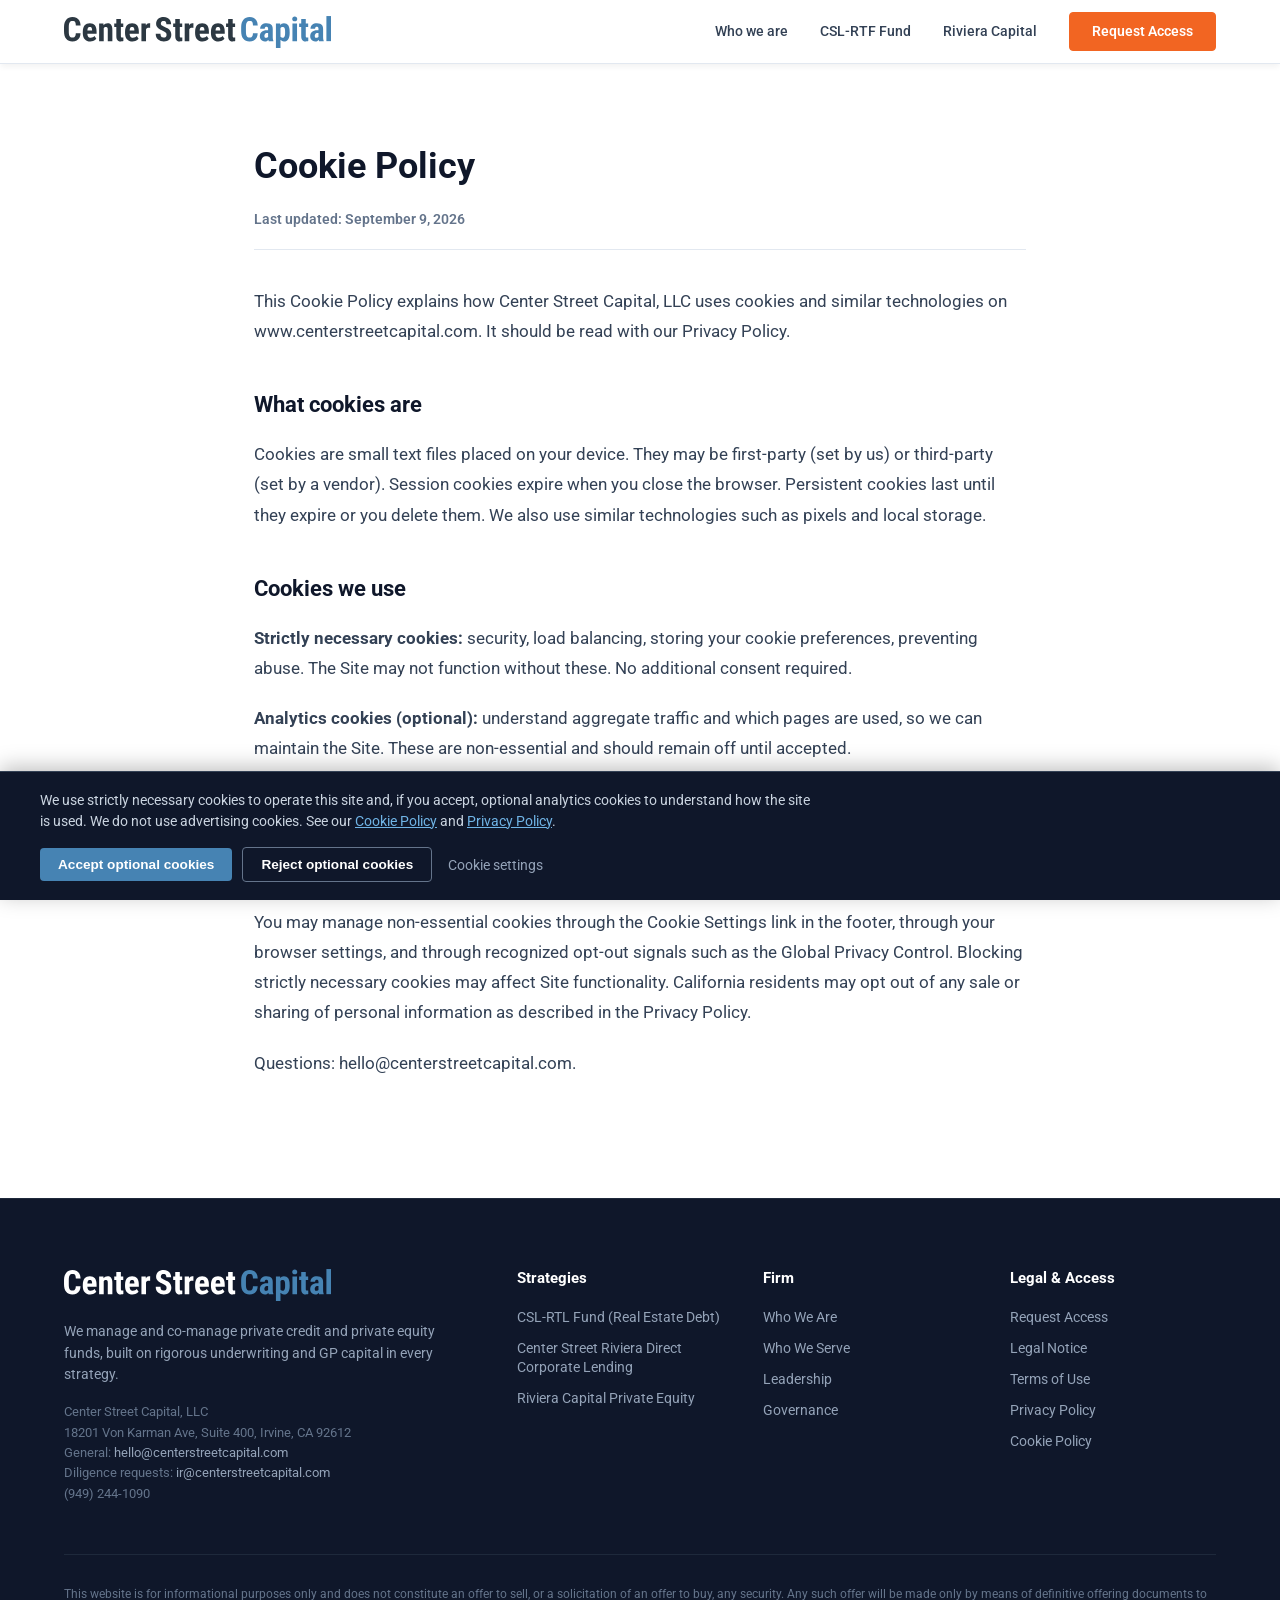
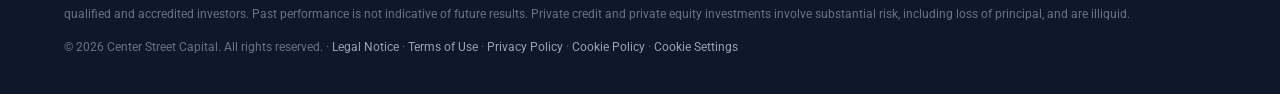
==== commit 32ba9552: "Update footer bottom disclaimer and copyright text across all 8 HTML pages" ====
--- a/cookie-policy.html
+++ b/cookie-policy.html
@@ -155,8 +155,8 @@
             </div>
 
             <div style="border-top: 1px solid #1e293b; padding-top: 30px;">
-                <p style="margin: 0 0 16px 0; color: #64748b; font-size: 0.75rem; line-height: 1.6;">&copy; 2026 Center Street Capital, LLC. All rights reserved. This website is a general introduction to the firm. It is not an offer to sell or a solicitation of an offer to buy any security.</p>
-                <p style="margin: 0; color: #64748b; font-size: 0.75rem;"><a href="legal-notice.html" style="color: #94a3b8; text-decoration: none;">Legal Notice</a> &middot; <a href="terms-of-use.html" style="color: #94a3b8; text-decoration: none;">Terms of Use</a> &middot; <a href="privacy-policy.html" style="color: #94a3b8; text-decoration: none;">Privacy Policy</a> &middot; <a href="cookie-policy.html" style="color: #94a3b8; text-decoration: none;">Cookie Policy</a> &middot; <a href="#" id="open-cookie-settings" style="color: #94a3b8; text-decoration: none;">Cookie Settings</a></p>
+                <p style="margin: 0 0 16px 0; color: #64748b; font-size: 0.75rem; line-height: 1.6;">This website is for informational purposes only and does not constitute an offer to sell, or a solicitation of an offer to buy, any security. Any such offer will be made only by means of definitive offering documents to qualified and accredited investors. Past performance is not indicative of future results. Private credit and private equity investments involve substantial risk, including loss of principal, and are illiquid.</p>
+                <p style="margin: 0; color: #64748b; font-size: 0.75rem;">&copy; 2026 Center Street Capital. All rights reserved. &middot; <a href="legal-notice.html" style="color: #94a3b8; text-decoration: none;">Legal Notice</a> &middot; <a href="terms-of-use.html" style="color: #94a3b8; text-decoration: none;">Terms of Use</a> &middot; <a href="privacy-policy.html" style="color: #94a3b8; text-decoration: none;">Privacy Policy</a> &middot; <a href="cookie-policy.html" style="color: #94a3b8; text-decoration: none;">Cookie Policy</a> &middot; <a href="#" id="open-cookie-settings" style="color: #94a3b8; text-decoration: none;">Cookie Settings</a></p>
             </div>
         </div>
     </footer>
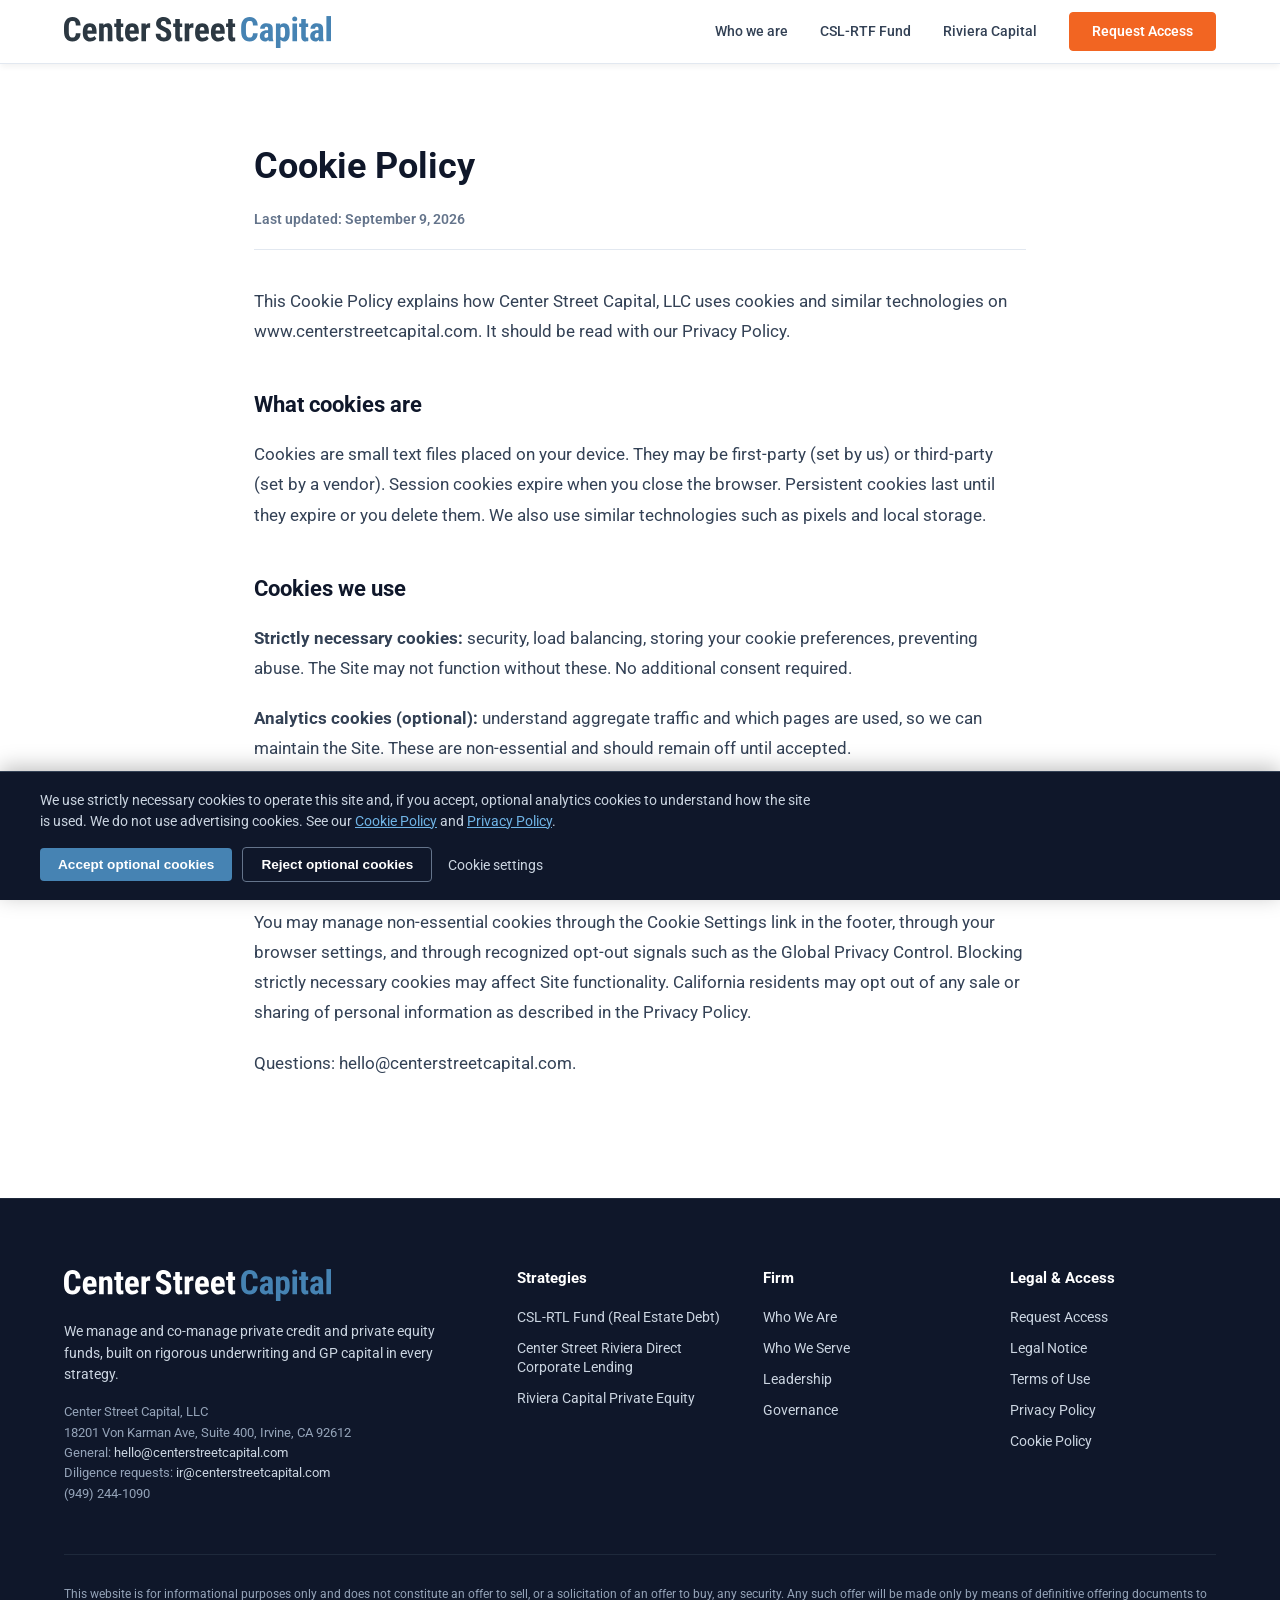
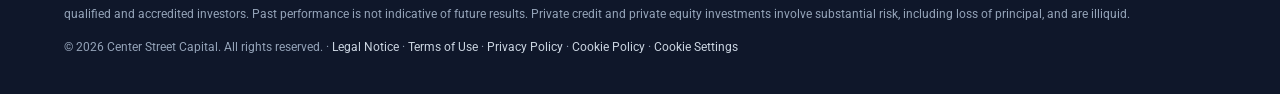
==== commit 3798deff: "Significantly boost text contrast, brightness, and font size in Investor Portal and Footer sections " ====
--- a/cookie-policy.html
+++ b/cookie-policy.html
@@ -111,7 +111,7 @@
     </main>
 
     <!-- Footer -->
-    <footer style="background-color: #0f172a; color: #94a3b8; padding: 70px 0 40px; border-top: 1px solid #1e293b;">
+    <footer style="background-color: #0f172a; color: #cbd5e1; padding: 70px 0 40px; border-top: 1px solid #1e293b;">
         <div class="container">
             <div style="display: grid; grid-template-columns: 2fr 1fr 1fr 1fr; gap: 40px; margin-bottom: 50px;">
                 <!-- Column 1 -->
@@ -119,44 +119,44 @@
                     <a href="./" style="display: flex; align-items: center; text-decoration: none; margin-bottom: 20px;">
                         <img src="CS-Capital_Horiz_OnDark.svg" alt="Center Street Capital Logo" style="height: 32px; width: auto; object-fit: contain;">
                     </a>
-                    <p style="color: #94a3b8; font-size: 0.85rem; line-height: 1.6; margin: 0 0 16px 0; max-width: 380px;">We manage and co-manage private credit and private equity funds, built on rigorous underwriting and GP capital in every strategy.</p>
-                    <p style="color: #64748b; font-size: 0.8rem; line-height: 1.6; margin: 0;">Center Street Capital, LLC<br>18201 Von Karman Ave, Suite 400, Irvine, CA 92612<br>General: <a href="mailto:hello@centerstreetcapital.com" style="color: #94a3b8; text-decoration: none;">hello@centerstreetcapital.com</a><br>Diligence requests: <a href="mailto:ir@centerstreetcapital.com" style="color: #94a3b8; text-decoration: none;">ir@centerstreetcapital.com</a><br>(949) 244-1090</p>
+                    <p style="color: #cbd5e1; font-size: 0.85rem; line-height: 1.6; margin: 0 0 16px 0; max-width: 380px;">We manage and co-manage private credit and private equity funds, built on rigorous underwriting and GP capital in every strategy.</p>
+                    <p style="color: #94a3b8; font-size: 0.8rem; line-height: 1.6; margin: 0;">Center Street Capital, LLC<br>18201 Von Karman Ave, Suite 400, Irvine, CA 92612<br>General: <a href="mailto:hello@centerstreetcapital.com" style="color: #cbd5e1; text-decoration: none;">hello@centerstreetcapital.com</a><br>Diligence requests: <a href="mailto:ir@centerstreetcapital.com" style="color: #cbd5e1; text-decoration: none;">ir@centerstreetcapital.com</a><br>(949) 244-1090</p>
                 </div>
                 <!-- Column 2 -->
                 <div>
                     <h4 style="color: #ffffff; font-weight: 700; margin: 0 0 20px 0; font-size: 0.95rem;">Strategies</h4>
                     <ul style="list-style: none; padding: 0; margin: 0;">
-                        <li style="margin-bottom: 12px;"><a href="csl-rtf-fund.html" style="color: #94a3b8; text-decoration: none; font-size: 0.85rem; transition: color 0.2s;">CSL-RTL Fund (Real Estate Debt)</a></li>
-                        <li style="margin-bottom: 12px;"><a href="riviera-capital.html" style="color: #94a3b8; text-decoration: none; font-size: 0.85rem; transition: color 0.2s;">Center Street Riviera Direct Corporate Lending</a></li>
-                        <li><a href="riviera-capital.html" style="color: #94a3b8; text-decoration: none; font-size: 0.85rem; transition: color 0.2s;">Riviera Capital Private Equity</a></li>
+                        <li style="margin-bottom: 12px;"><a href="csl-rtf-fund.html" style="color: #cbd5e1; text-decoration: none; font-size: 0.85rem; transition: color 0.2s;">CSL-RTL Fund (Real Estate Debt)</a></li>
+                        <li style="margin-bottom: 12px;"><a href="riviera-capital.html" style="color: #cbd5e1; text-decoration: none; font-size: 0.85rem; transition: color 0.2s;">Center Street Riviera Direct Corporate Lending</a></li>
+                        <li><a href="riviera-capital.html" style="color: #cbd5e1; text-decoration: none; font-size: 0.85rem; transition: color 0.2s;">Riviera Capital Private Equity</a></li>
                     </ul>
                 </div>
                 <!-- Column 3 -->
                 <div>
                     <h4 style="color: #ffffff; font-weight: 700; margin: 0 0 20px 0; font-size: 0.95rem;">Firm</h4>
                     <ul style="list-style: none; padding: 0; margin: 0;">
-                        <li style="margin-bottom: 12px;"><a href="who-we-are.html" style="color: #94a3b8; text-decoration: none; font-size: 0.85rem; transition: color 0.2s;">Who We Are</a></li>
-                        <li style="margin-bottom: 12px;"><a href="./#who-we-serve" style="color: #94a3b8; text-decoration: none; font-size: 0.85rem; transition: color 0.2s;">Who We Serve</a></li>
-                        <li style="margin-bottom: 12px;"><a href="who-we-are.html#leadership" style="color: #94a3b8; text-decoration: none; font-size: 0.85rem; transition: color 0.2s;">Leadership</a></li>
-                        <li><a href="who-we-are.html#governance" style="color: #94a3b8; text-decoration: none; font-size: 0.85rem; transition: color 0.2s;">Governance</a></li>
+                        <li style="margin-bottom: 12px;"><a href="who-we-are.html" style="color: #cbd5e1; text-decoration: none; font-size: 0.85rem; transition: color 0.2s;">Who We Are</a></li>
+                        <li style="margin-bottom: 12px;"><a href="./#who-we-serve" style="color: #cbd5e1; text-decoration: none; font-size: 0.85rem; transition: color 0.2s;">Who We Serve</a></li>
+                        <li style="margin-bottom: 12px;"><a href="who-we-are.html#leadership" style="color: #cbd5e1; text-decoration: none; font-size: 0.85rem; transition: color 0.2s;">Leadership</a></li>
+                        <li><a href="who-we-are.html#governance" style="color: #cbd5e1; text-decoration: none; font-size: 0.85rem; transition: color 0.2s;">Governance</a></li>
                     </ul>
                 </div>
                 <!-- Column 4 -->
                 <div>
                     <h4 style="color: #ffffff; font-weight: 700; margin: 0 0 20px 0; font-size: 0.95rem;">Legal &amp; Access</h4>
                     <ul style="list-style: none; padding: 0; margin: 0;">
-                        <li style="margin-bottom: 12px;"><a href="#" class="request-access-btn" style="color: #94a3b8; text-decoration: none; font-size: 0.85rem; transition: color 0.2s;">Request Access</a></li>
-                        <li style="margin-bottom: 12px;"><a href="legal-notice.html" style="color: #94a3b8; text-decoration: none; font-size: 0.85rem; transition: color 0.2s;">Legal Notice</a></li>
-                        <li style="margin-bottom: 12px;"><a href="terms-of-use.html" style="color: #94a3b8; text-decoration: none; font-size: 0.85rem; transition: color 0.2s;">Terms of Use</a></li>
-                        <li style="margin-bottom: 12px;"><a href="privacy-policy.html" style="color: #94a3b8; text-decoration: none; font-size: 0.85rem; transition: color 0.2s;">Privacy Policy</a></li>
-                        <li><a href="cookie-policy.html" style="color: #94a3b8; text-decoration: none; font-size: 0.85rem; transition: color 0.2s;">Cookie Policy</a></li>
+                        <li style="margin-bottom: 12px;"><a href="#" class="request-access-btn" style="color: #cbd5e1; text-decoration: none; font-size: 0.85rem; transition: color 0.2s;">Request Access</a></li>
+                        <li style="margin-bottom: 12px;"><a href="legal-notice.html" style="color: #cbd5e1; text-decoration: none; font-size: 0.85rem; transition: color 0.2s;">Legal Notice</a></li>
+                        <li style="margin-bottom: 12px;"><a href="terms-of-use.html" style="color: #cbd5e1; text-decoration: none; font-size: 0.85rem; transition: color 0.2s;">Terms of Use</a></li>
+                        <li style="margin-bottom: 12px;"><a href="privacy-policy.html" style="color: #cbd5e1; text-decoration: none; font-size: 0.85rem; transition: color 0.2s;">Privacy Policy</a></li>
+                        <li><a href="cookie-policy.html" style="color: #cbd5e1; text-decoration: none; font-size: 0.85rem; transition: color 0.2s;">Cookie Policy</a></li>
                     </ul>
                 </div>
             </div>
 
             <div style="border-top: 1px solid #1e293b; padding-top: 30px;">
-                <p style="margin: 0 0 16px 0; color: #64748b; font-size: 0.75rem; line-height: 1.6;">This website is for informational purposes only and does not constitute an offer to sell, or a solicitation of an offer to buy, any security. Any such offer will be made only by means of definitive offering documents to qualified and accredited investors. Past performance is not indicative of future results. Private credit and private equity investments involve substantial risk, including loss of principal, and are illiquid.</p>
-                <p style="margin: 0; color: #64748b; font-size: 0.75rem;">&copy; 2026 Center Street Capital. All rights reserved. &middot; <a href="legal-notice.html" style="color: #94a3b8; text-decoration: none;">Legal Notice</a> &middot; <a href="terms-of-use.html" style="color: #94a3b8; text-decoration: none;">Terms of Use</a> &middot; <a href="privacy-policy.html" style="color: #94a3b8; text-decoration: none;">Privacy Policy</a> &middot; <a href="cookie-policy.html" style="color: #94a3b8; text-decoration: none;">Cookie Policy</a> &middot; <a href="#" id="open-cookie-settings" style="color: #94a3b8; text-decoration: none;">Cookie Settings</a></p>
+                <p style="margin: 0 0 16px 0; color: #94a3b8; font-size: 0.75rem; line-height: 1.6;">This website is for informational purposes only and does not constitute an offer to sell, or a solicitation of an offer to buy, any security. Any such offer will be made only by means of definitive offering documents to qualified and accredited investors. Past performance is not indicative of future results. Private credit and private equity investments involve substantial risk, including loss of principal, and are illiquid.</p>
+                <p style="margin: 0; color: #94a3b8; font-size: 0.75rem;">&copy; 2026 Center Street Capital. All rights reserved. &middot; <a href="legal-notice.html" style="color: #cbd5e1; text-decoration: none;">Legal Notice</a> &middot; <a href="terms-of-use.html" style="color: #cbd5e1; text-decoration: none;">Terms of Use</a> &middot; <a href="privacy-policy.html" style="color: #cbd5e1; text-decoration: none;">Privacy Policy</a> &middot; <a href="cookie-policy.html" style="color: #cbd5e1; text-decoration: none;">Cookie Policy</a> &middot; <a href="#" id="open-cookie-settings" style="color: #cbd5e1; text-decoration: none;">Cookie Settings</a></p>
             </div>
         </div>
     </footer>
@@ -212,7 +212,7 @@
             <div style="display: flex; gap: 10px; align-items: center; flex-wrap: wrap;">
                 <button id="accept-cookies" style="background-color: #4683b3; color: #ffffff; border: none; padding: 9px 18px; border-radius: 4px; font-weight: 600; font-size: 0.85rem; cursor: pointer;">Accept optional cookies</button>
                 <button id="reject-cookies" style="background-color: transparent; border: 1px solid #64748b; color: #ffffff; padding: 9px 18px; border-radius: 4px; font-weight: 600; font-size: 0.85rem; cursor: pointer;">Reject optional cookies</button>
-                <a href="cookie-policy.html" style="color: #94a3b8; font-size: 0.85rem; text-decoration: none; margin-left: 6px;">Cookie settings</a>
+                <a href="cookie-policy.html" style="color: #cbd5e1; font-size: 0.85rem; text-decoration: none; margin-left: 6px;">Cookie settings</a>
             </div>
         </div>
     </div>
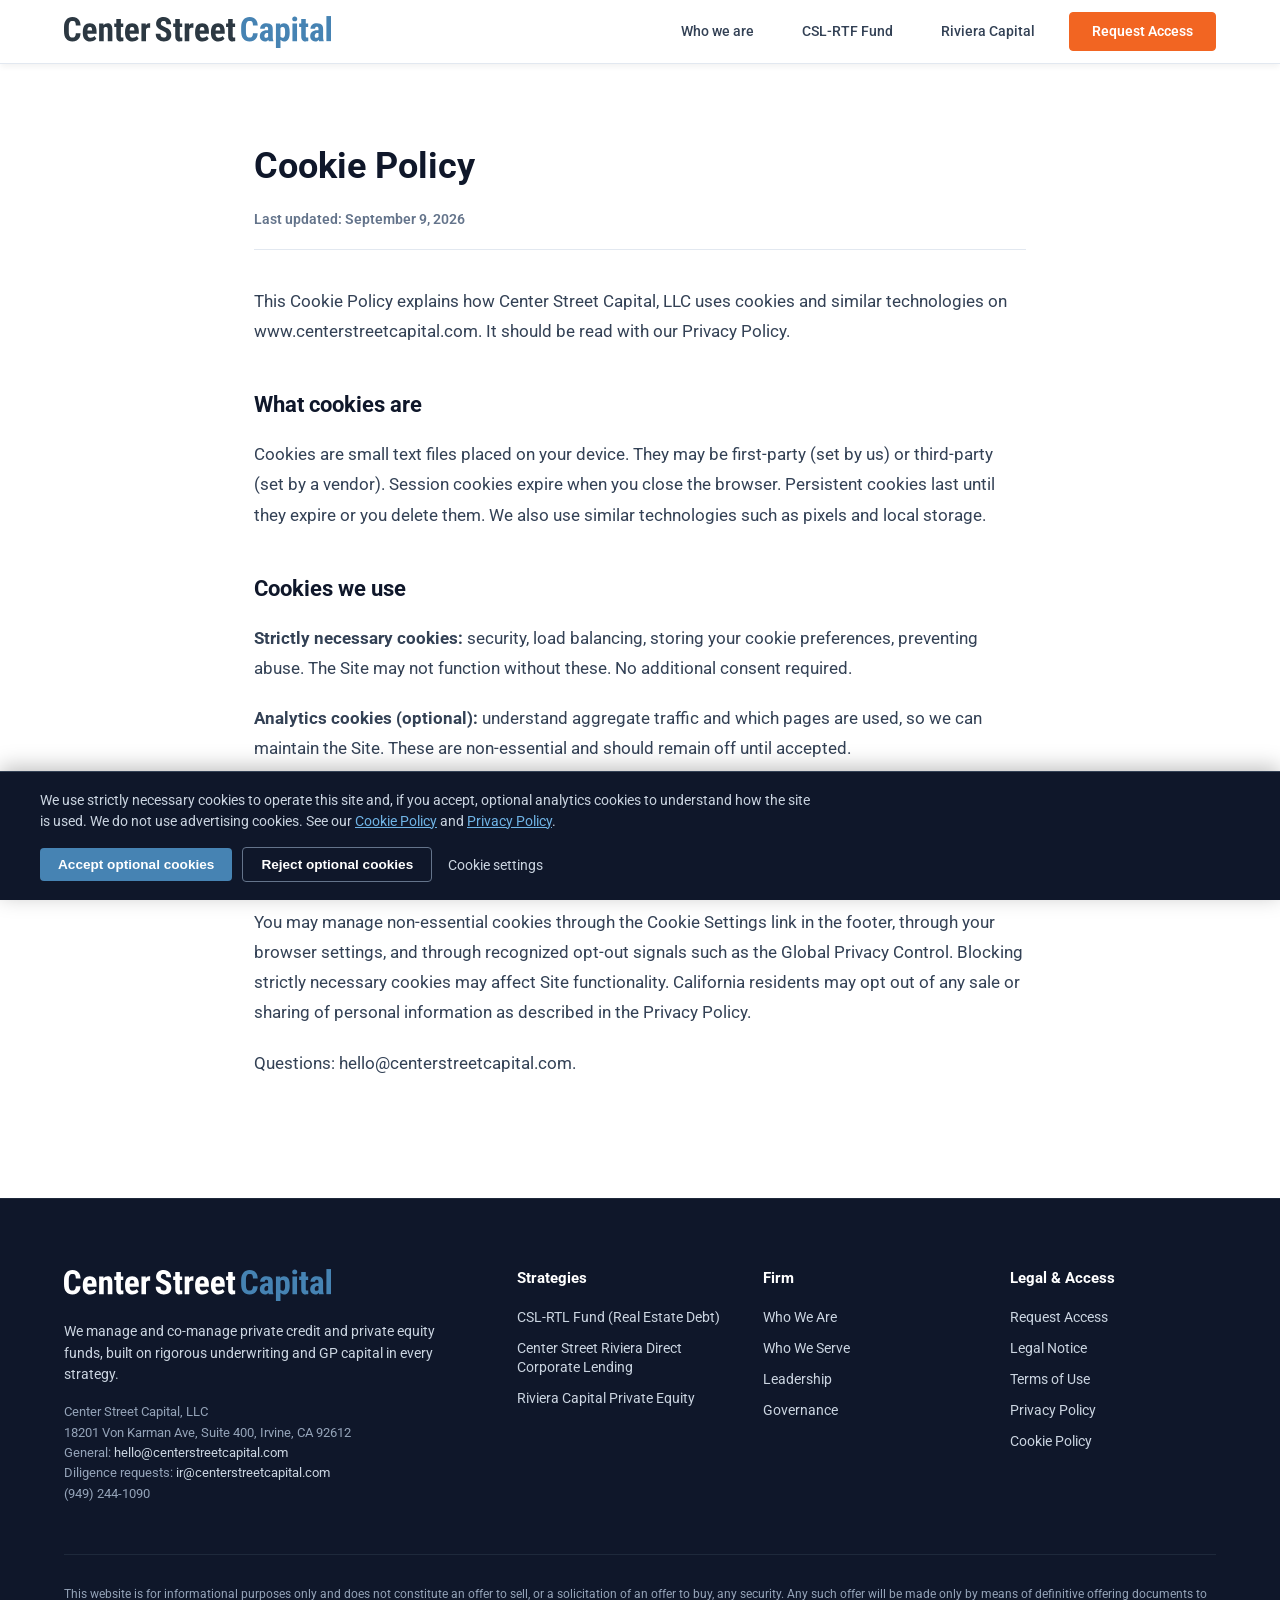
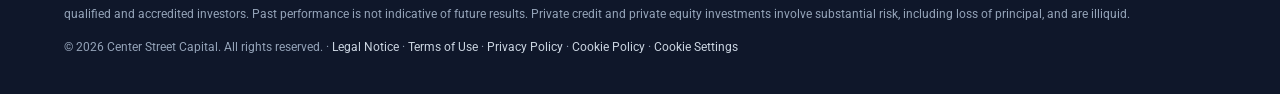
==== commit 54c391c7: "Implement Option 1 Soft Pill active navigation tab highlight across website" ====
--- a/cookie-policy.html
+++ b/cookie-policy.html
@@ -64,10 +64,10 @@
             </a>
             
             <!-- Right: Navigation Links (Desktop) -->
-            <div class="desktop-nav" style="display: flex; align-items: center; gap: 32px;">
-                <a href="who-we-are.html" class="nav-link" style="color: #334155; text-decoration: none; font-weight: 500; font-size: 0.9rem; transition: color 0.2s;">Who we are</a>
-                <a href="csl-rtf-fund.html" class="nav-link" style="color: #334155; text-decoration: none; font-weight: 500; font-size: 0.9rem; transition: color 0.2s;">CSL-RTF Fund</a>
-                <a href="riviera-capital.html" class="nav-link" style="color: #334155; text-decoration: none; font-weight: 500; font-size: 0.9rem; transition: color 0.2s;">Riviera Capital</a>
+            <div class="desktop-nav" style="display: flex; align-items: center; gap: 20px;">
+                <a href="who-we-are.html" class="nav-link" style="color: #334155; text-decoration: none; font-weight: 500; font-size: 0.9rem; padding: 6px 14px; border-radius: 6px; transition: all 0.2s;">Who we are</a>
+                <a href="csl-rtf-fund.html" class="nav-link" style="color: #334155; text-decoration: none; font-weight: 500; font-size: 0.9rem; padding: 6px 14px; border-radius: 6px; transition: all 0.2s;">CSL-RTF Fund</a>
+                <a href="riviera-capital.html" class="nav-link" style="color: #334155; text-decoration: none; font-weight: 500; font-size: 0.9rem; padding: 6px 14px; border-radius: 6px; transition: all 0.2s;">Riviera Capital</a>
                 <a href="#" class="nav-btn request-access-btn" style="background-color: #f26522; color: #ffffff; padding: 10px 22px; border-radius: 4px; font-weight: 600; font-size: 0.9rem; text-decoration: none; transition: background-color 0.2s;">Request Access</a>
             </div>
 
--- a/styles.css
+++ b/styles.css
@@ -127,23 +127,26 @@
 }
 
 .nav-link {
-    color: #111827; /* Strong black text */
+    color: #334155;
     text-decoration: none;
-    font-size: 0.95rem; /* ~15px is the sweet spot for modern nav readability */
+    font-size: 0.9rem;
     font-weight: 500;
-    letter-spacing: 0; /* Removed wide tracking: sentence case requires tight tracking */
-    transition: color 0.2s ease;
+    padding: 6px 14px;
+    border-radius: 6px;
+    transition: all 0.2s ease;
 }
 
 .nav-link:hover {
-    color: #4683b3; /* Brand blue hover state */
+    color: #0f172a;
+    background-color: #f8fafc;
 }
 
 .nav-link.active {
-    color: #4683b3 !important; /* Brand blue active state */
+    color: #0f172a !important;
     font-weight: 700 !important;
-    border-bottom: 2px solid #4683b3;
-    padding-bottom: 4px;
+    background-color: #f1f5f9 !important;
+    border: 1px solid #cbd5e1 !important;
+    padding: 6px 14px !important;
 }
 
 .nav-btn {
